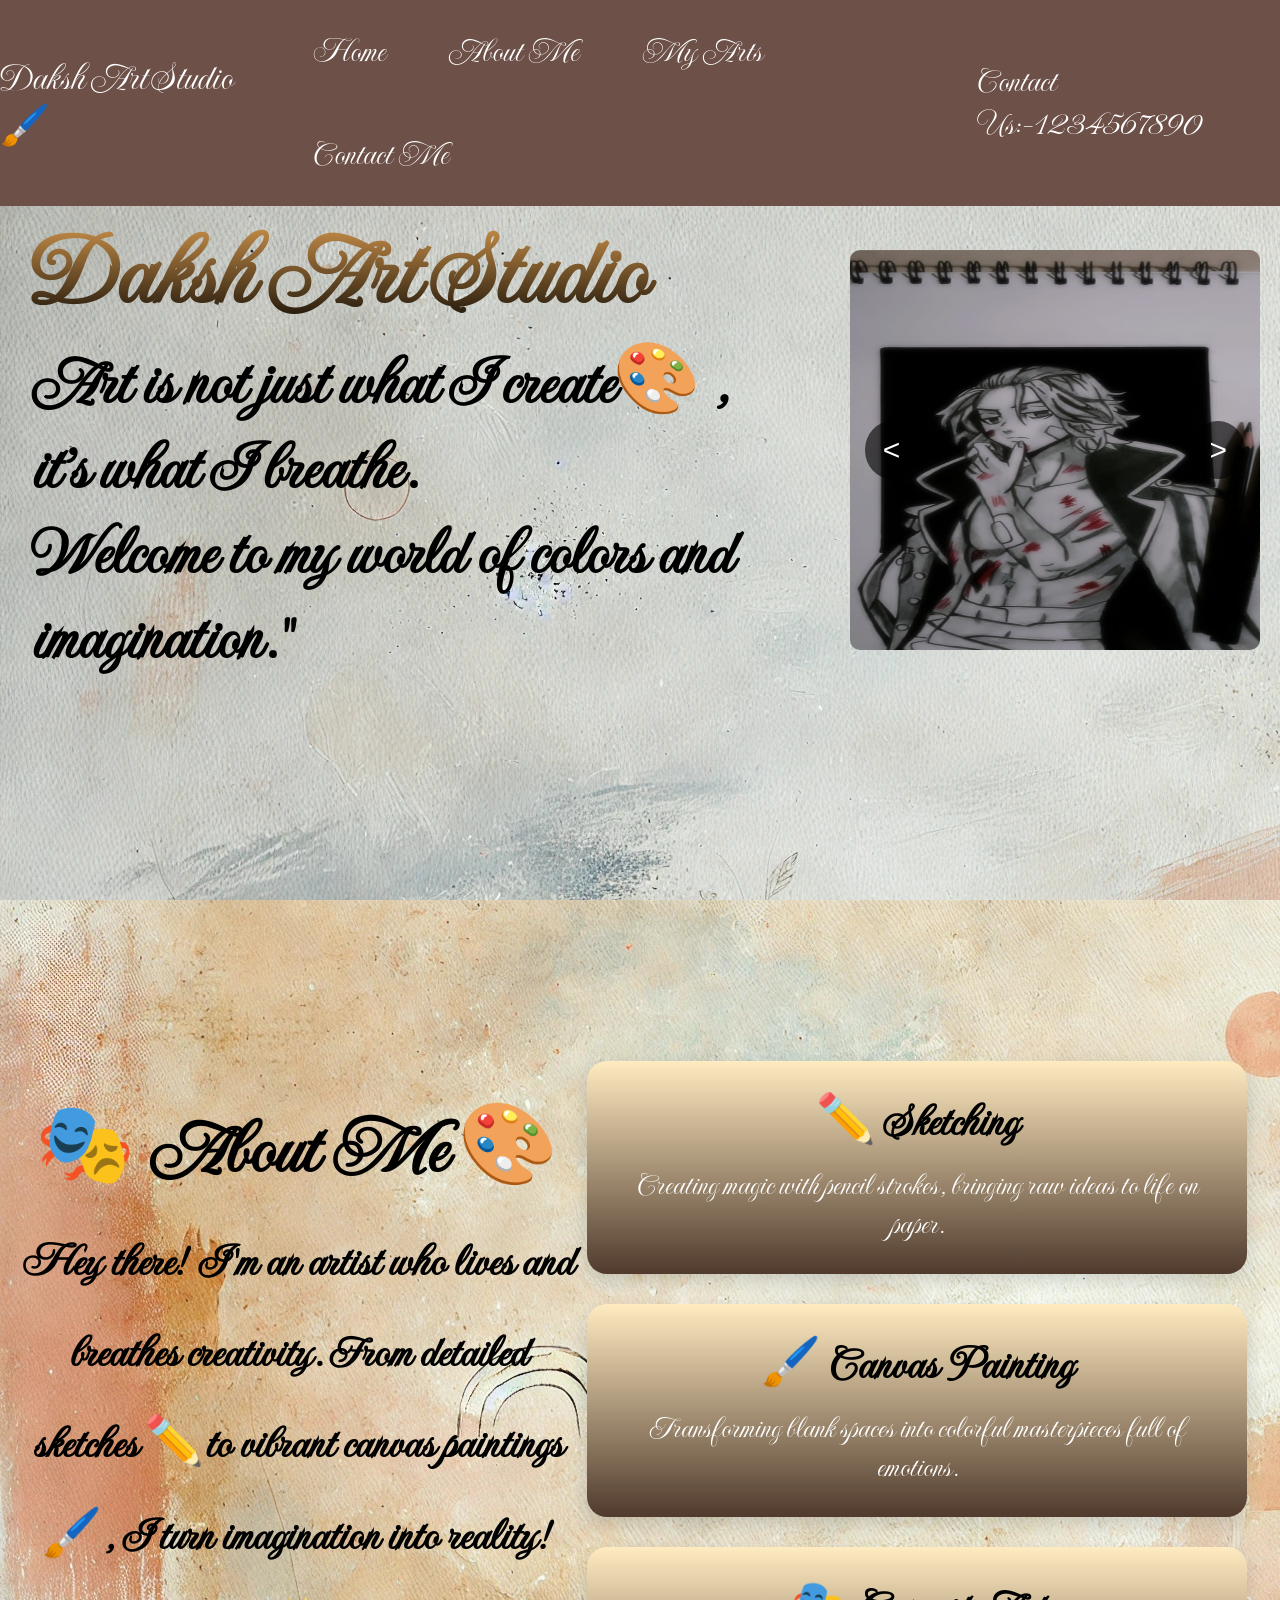
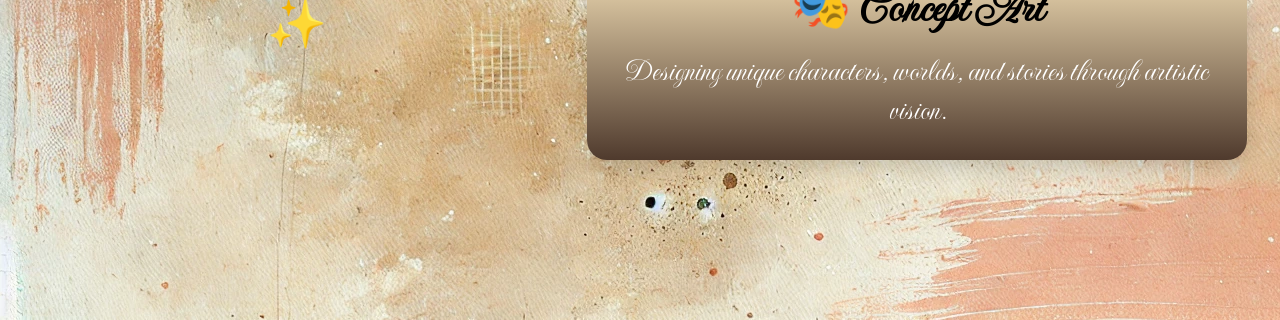
==== index.html @ 7407a749 "commited" ====
<!DOCTYPE html>
<html lang="en">
<head>
    <meta charset="UTF-8">
    <meta name="viewport" content="width=device-width, initial-scale=1.0">
    <title>Document</title>

    <!-- STYLE CSS -->
    <link rel="stylesheet" href="/assets/css/style.css">

    <!-- GOOGLE FONTS -->
    <link rel="preconnect" href="https://fonts.googleapis.com">
    <link rel="preconnect" href="https://fonts.gstatic.com" crossorigin>
    <link href="https://fonts.googleapis.com/css2?family=Pacifico&family=Pixelify+Sans:wght@400..700&family=Poppins:ital,wght@0,100;0,200;0,300;0,400;0,500;0,600;0,700;0,800;0,900;1,100;1,200;1,300;1,400;1,500;1,600;1,700;1,800;1,900&display=swap" rel="stylesheet">

    <link rel="preconnect" href="https://fonts.googleapis.com">
    <link rel="preconnect" href="https://fonts.gstatic.com" crossorigin>
    <link href="https://fonts.googleapis.com/css2?family=Imperial+Script&display=swap" rel="stylesheet">

</head>
<body>
    <header>
        <nav>
            <h2><span class="logo imperial-script-regular"><a href="index.html">Daksh Art Studio 🖌️</a></span></h2> 
            <button class="hamburger imperial-script-regular">☰</button>
            <ul class="imperial-script-regular">
                <li><a href="#home-page">Home</a></li>
                <li><a href="#about-me">About Me</a></li>
                <li><a href="my-art.html">My Arts</a></li>
                <li><a href="contact-me.html">Contact Me</a></li>
            </ul>
            <h2><span class="contact-me imperial-script-regular"><a href="index.html">Contact Us:-1234567890</a></span></h2> 
        </nav>
    </header>


    <main>

        <!--Home Page-->
    <section id="home-page" class="home-page">
        <div class="container">
            <div class="cont-1">
                <span><h1 class="imperial-script-regular" style="font-weight: 800; background: -webkit-linear-gradient(#e0a051, #000000);
                    -webkit-background-clip: text;
                    -webkit-text-fill-color: transparent;">Daksh Art Studio</h1></span>
                <span class="imperial-script-regular" style="color:rgb(0, 0, 0)">
                    Art is not just what I create🎨 ,<br>
                    it’s what I breathe.<br>
                    Welcome to my world of colors and imagination."
                </span>
            </div>
            <div class="image-slider">
                <button id="prevBtn"><</button>
                <img id="slider-img" src="/assets/images/real-2.jpeg" width="700px" height="600px" style="border:20px solid rgb(0, 0, 0);border-radius: 40px;">
                <button id="nextBtn">></button>
            </div>
        </div>
    </section>


    <section id="about-me" class="about-me">
        <div class="container">
            
            <!-- Horizontal Layout: About Me Heading & Text -->
            <div class="about-content imperial-script-regular">
                <h1 class="about-heading" style="">🎭 About Me 🎨</h1>
                <p class="about-text">
                    Hey there! I'm an artist who lives and breathes creativity.  
                    From detailed sketches ✏️to vibrant canvas paintings 🖌️,  
                    I turn imagination into reality! ✨
                </p>
            </div>
    
            <!-- Vertical Layout: Skills Section -->
            <div class="skills-container imperial-script-regular">
                <div class="skill-card">
                    <h2>✏️ Sketching</h2>
                    <p>Creating magic with pencil strokes, bringing raw ideas to life on paper.</p>
                </div>
    
                <div class="skill-card">
                    <h2>🖌️ Canvas Painting</h2>
                    <p>Transforming blank spaces into colorful masterpieces full of emotions.</p>
                </div>
    
                <div class="skill-card">
                    <h2>🎭 Concept Art</h2>
                    <p>Designing unique characters, worlds, and stories through artistic vision.</p>
                </div>
            </div>
    
        </div>
    </section>
    
    </main>
    <script src="/assets/js/script.js"></script>
</body>
</html>
---- assets/css/style.css ----
*{
    margin: 0;
    padding: 0;
}

.pacifico-regular {
    font-family: "Pacifico", serif;
    font-weight: 400;
    font-style: normal;
}
  

.imperial-script-regular {
  font-family: "Imperial Script", serif;
  font-weight: 400;
  font-style: normal;
}

nav{
    position: fixed;
    width: 100vw;
    z-index: 100;
}
  
header nav{
    display:flex;
    justify-content: space-around;
    align-items: center;
    background-color: #6d5148;
}

nav .logo a{
    color: rgb(255, 255, 255);
    text-decoration: none;
    font-size: 40px;
    font-weight: 500;
}

nav ul li{
    display: inline-flex;
    padding: 30px;
    font-size: 35px;
    font-weight: 500;
    list-style: none;
}

nav ul li a {
    text-decoration: none;
    color: rgb(255, 255, 255);
}

nav ul li a:hover{
    color: rgb(0, 0, 0);
    transition:1s ease;
    font-size: 33px;
}

nav .contact-me a{
    color: rgb(255, 255, 255);
    text-decoration: none;
    font-size: 35px;
    font-weight: 500;
}

.home-page{
    background-image: url('/assets/images/home-bg.jpg');

}

main .container{
    width:100%;
    height:100vh;
}

main .container{
    display:flex;
    justify-content: space-evenly;
    align-items: center;
}

main .cont-1{
    padding-top: 0px;
    padding-bottom:10px;
    padding-right: 0px;
    padding-left: 30px;
}

main .cont-1 span{
    font-size: 70px;
    font-weight:600
}

.image-slider {
    position: relative;
    width: 500px;
    height: 400px;
    overflow: hidden;
    display: flex;
    align-items: center;
    justify-content: center;
    border:20px solid rgba(88, 82, 71, 0);
    border-radius: 30px;
}

.image-slider img {
    position: absolute;
    width: 500px;
    height: 400px;
    border: 20px solid rgb(85, 47, 47);
}

.image-slider button {
    position: absolute;
    background: rgba(0, 0, 0, 0.6);
    color: white;
    border: none;
    font-size: 30px;
    padding: 12px 18px;
    cursor: pointer;
    transition: all 0.3s ease;
    border-radius: 50%;
    z-index: 10;
}

.image-slider button:hover {
    background: rgba(255, 255, 255, 0.8);
    color: black;
    transform: scale(1.2);
}

#prevBtn {
    left: 15px;
}

#nextBtn {
    right: 15px;
}

/* Hamburger Menu Styles */
.hamburger {
    display: none;
    background: none;
    border: none;
    color: white;
    font-size: 40px;
    cursor: pointer;
    padding: 10px;
}

/* Media Queries */
@media screen and (max-width: 768px) {
    nav {
        justify-content: space-between;
        padding: 0 20px;
    }

    nav ul {
        position: fixed;
        top: 70px;
        left: -100%;
        width: 100%;
        height: calc(100vh - 70px);
        background: #846358;
        flex-direction: column;
        transition: 0.3s;
        padding: 20px 0;
    }

    nav.active ul {
        left: 0;
    }

    nav ul li {
        display: block;
        padding: 15px 20px;
        text-align: center;
    }

    nav ul li a {
        font-size: 28px;
    }

    .contact-me,
    nav ul li {
        display: none;
    }

    .hamburger {
        display: block;
    }

    nav.active ul li {
        display: block;
    }

    .logo a {
        font-size: 30px;
    }

    /* Home Page Adjustments */
    main .container {
        flex-direction: column;
        padding-top: 70px;
    }

    main .cont-1 span {
        font-size: 35px;
        text-align: center;
        display: block;
        padding: 20px;
    }

    .image-slider {
        width: 90%;
        height: 300px;
        margin: 20px 0;
    }

    .image-slider img {
        width: 100%;
        height: 100%;
    }
}

@media screen and (max-width: 480px) {
    nav {
        padding: 0 10px;
    }

    .logo a {
        font-size: 24px;
    }

    .hamburger {
        font-size: 30px;
    }

    main .cont-1 span {
        font-size: 38px;
    }

    .image-slider {
        height: 250px;
    }
}



/* About Me Page */
.about-me {
    text-align: center;
    padding: 60px 20px;
    background-image: url(/assets/images/home-bg2.jpg);
}

/* Centered About Content */
.about-content {
    display: flex;
    flex-direction: column;
    align-items: center;
    justify-content: center;
    margin-bottom: 50px;
}

.about-heading {
    font-size: 5rem;
    font-weight: 900;
    color: #000000;
}

.about-text {
    font-size: 3rem;
    font-weight: 600;
    max-width: 800px;
    line-height: 1.9;
    color: #000000;
    text-align: center;
    margin-top: 20px;
}

/* Skills Section - Strictly Vertical */
.skills-container {
    display: flex;
    flex-direction: column; /* Ensures strict vertical stacking */
    align-items: center;
    gap: 30px; /* Space between skill boxes */
    width: 80%;
    margin: 0 auto;
}

.skill-card {
    background: rgb(79,58,45);
    background: linear-gradient(0deg, rgba(79,58,45,1) 0%, rgba(255,235,192,1) 100%);   
    padding: 30px;
    border-radius: 20px;
    box-shadow: 0 8px 20px rgba(0, 0, 0, 0.15);
    max-width: 600px;
    width: 100%;
    text-align: center;
    transition:  0.5s ease-in-out;
}

.skill-card:hover {
    transform: scale(1.05);background: rgb(79,58,45);
    background: linear-gradient(0deg, rgba(79,58,45,1) 0%, rgba(255,235,192,1) 100%);
}

.skill-card h2 {
    font-size: 3rem;
    font-weight: 800;
    color: #000000;
    margin-bottom: 15px;
}

.skill-card p {
    font-size: 2rem;
    font-weight: 500;
    color: #ffffff;
}

/* 🌍 Mobile-First Strict Vertical Layout */
@media (max-width: 768px) {
    .about-me {
        padding: 40px 15px;
    }

    .about-heading {
        font-size: 4rem;
    }

    .about-text {
        font-size: 1.8rem;
        max-width: 85%;
    }

    .skills-container {
        width: 100%;
        display: flex;
        flex-direction: column;
        align-items: center;
    }

    .skill-card {
        max-width: 90%;
        padding: 25px;
    }
}

/* Extra Small Screens (Strictly Vertical) */
@media (max-width: 480px) {
    .about-me {
        padding: 30px 5px;
    }

    .about-heading {
        font-size: 3.5rem;
    }

    .about-text {
        font-size: 1.6rem;
        max-width: 90%;
        line-height: 1.7;
        margin-bottom: 20px;
    }

    .skills-container {
        width: 100%;
        flex-direction: column;
    }

    .skill-card {
        padding: 20px;
        max-width: 95%;
    }

    .skill-card h2 {
        font-size: 2.5rem;
    }

    .skill-card p {
        font-size: 1.6rem;
    }
}
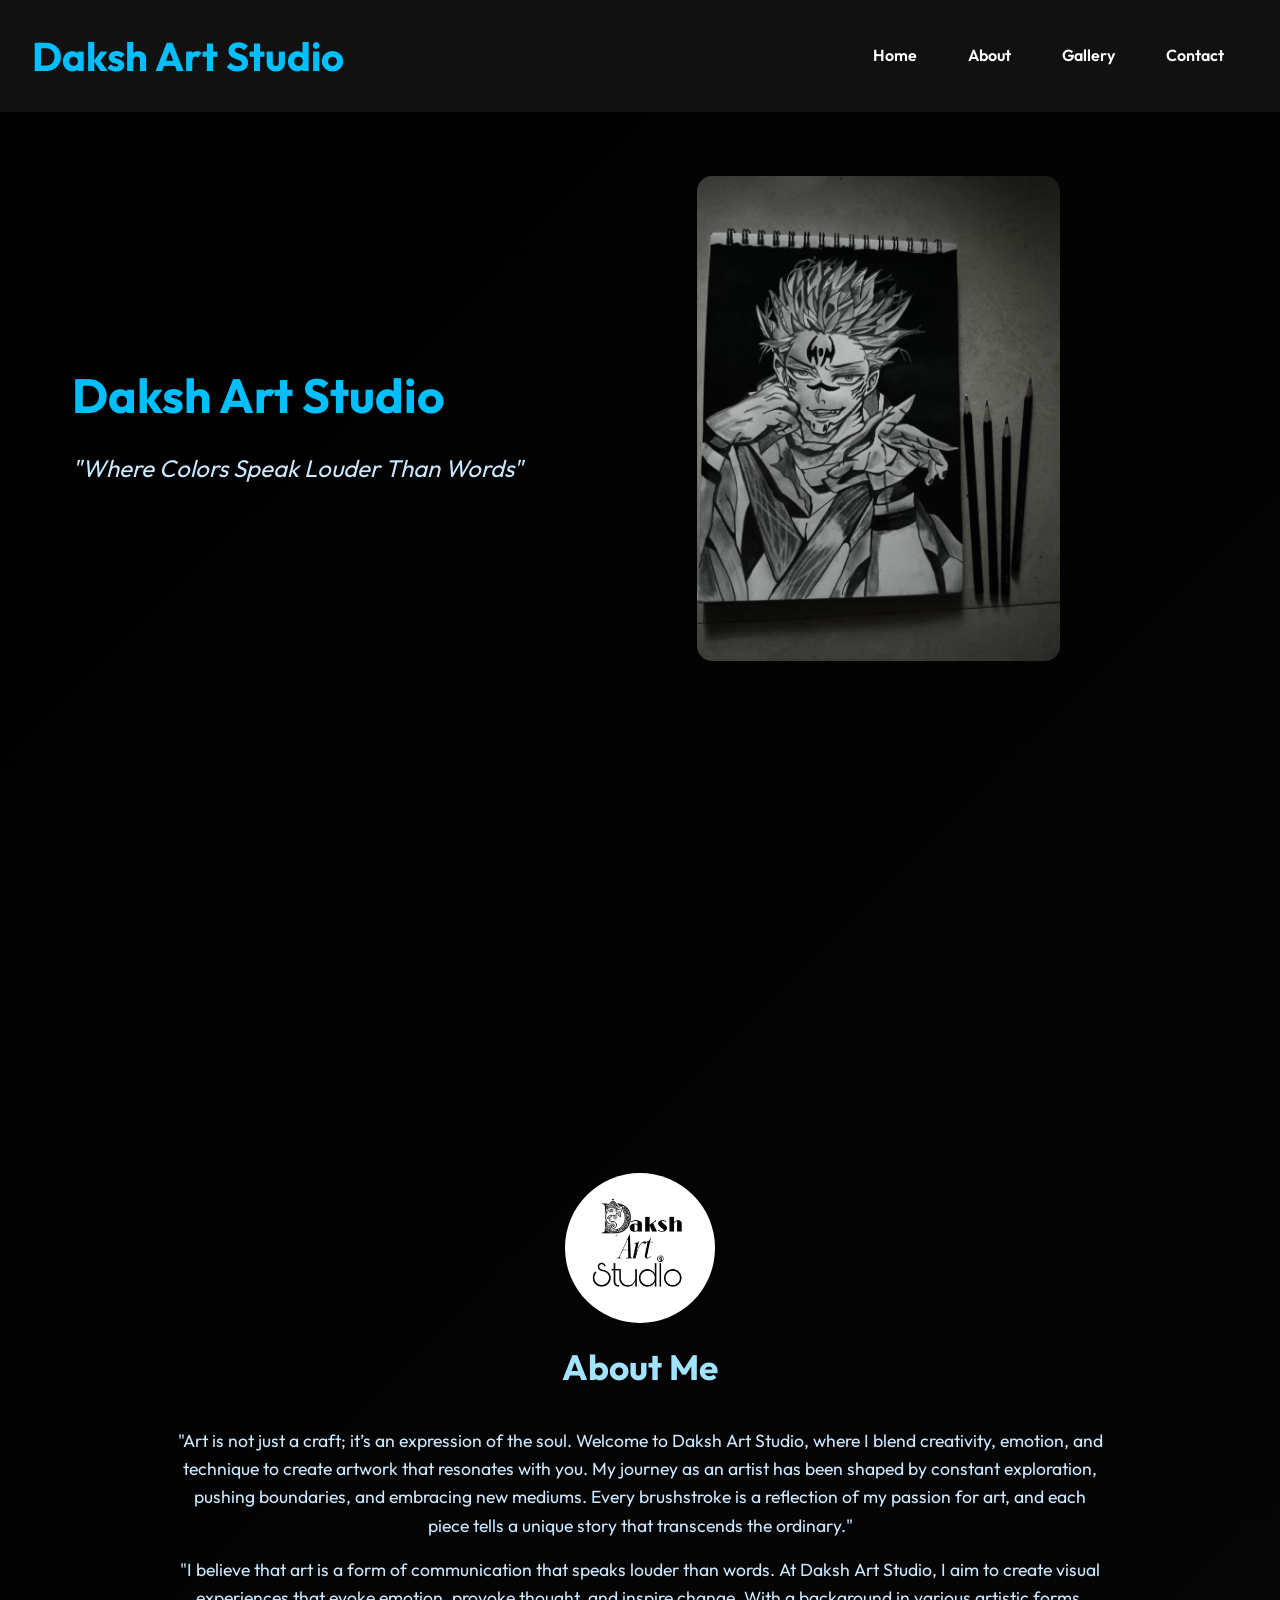
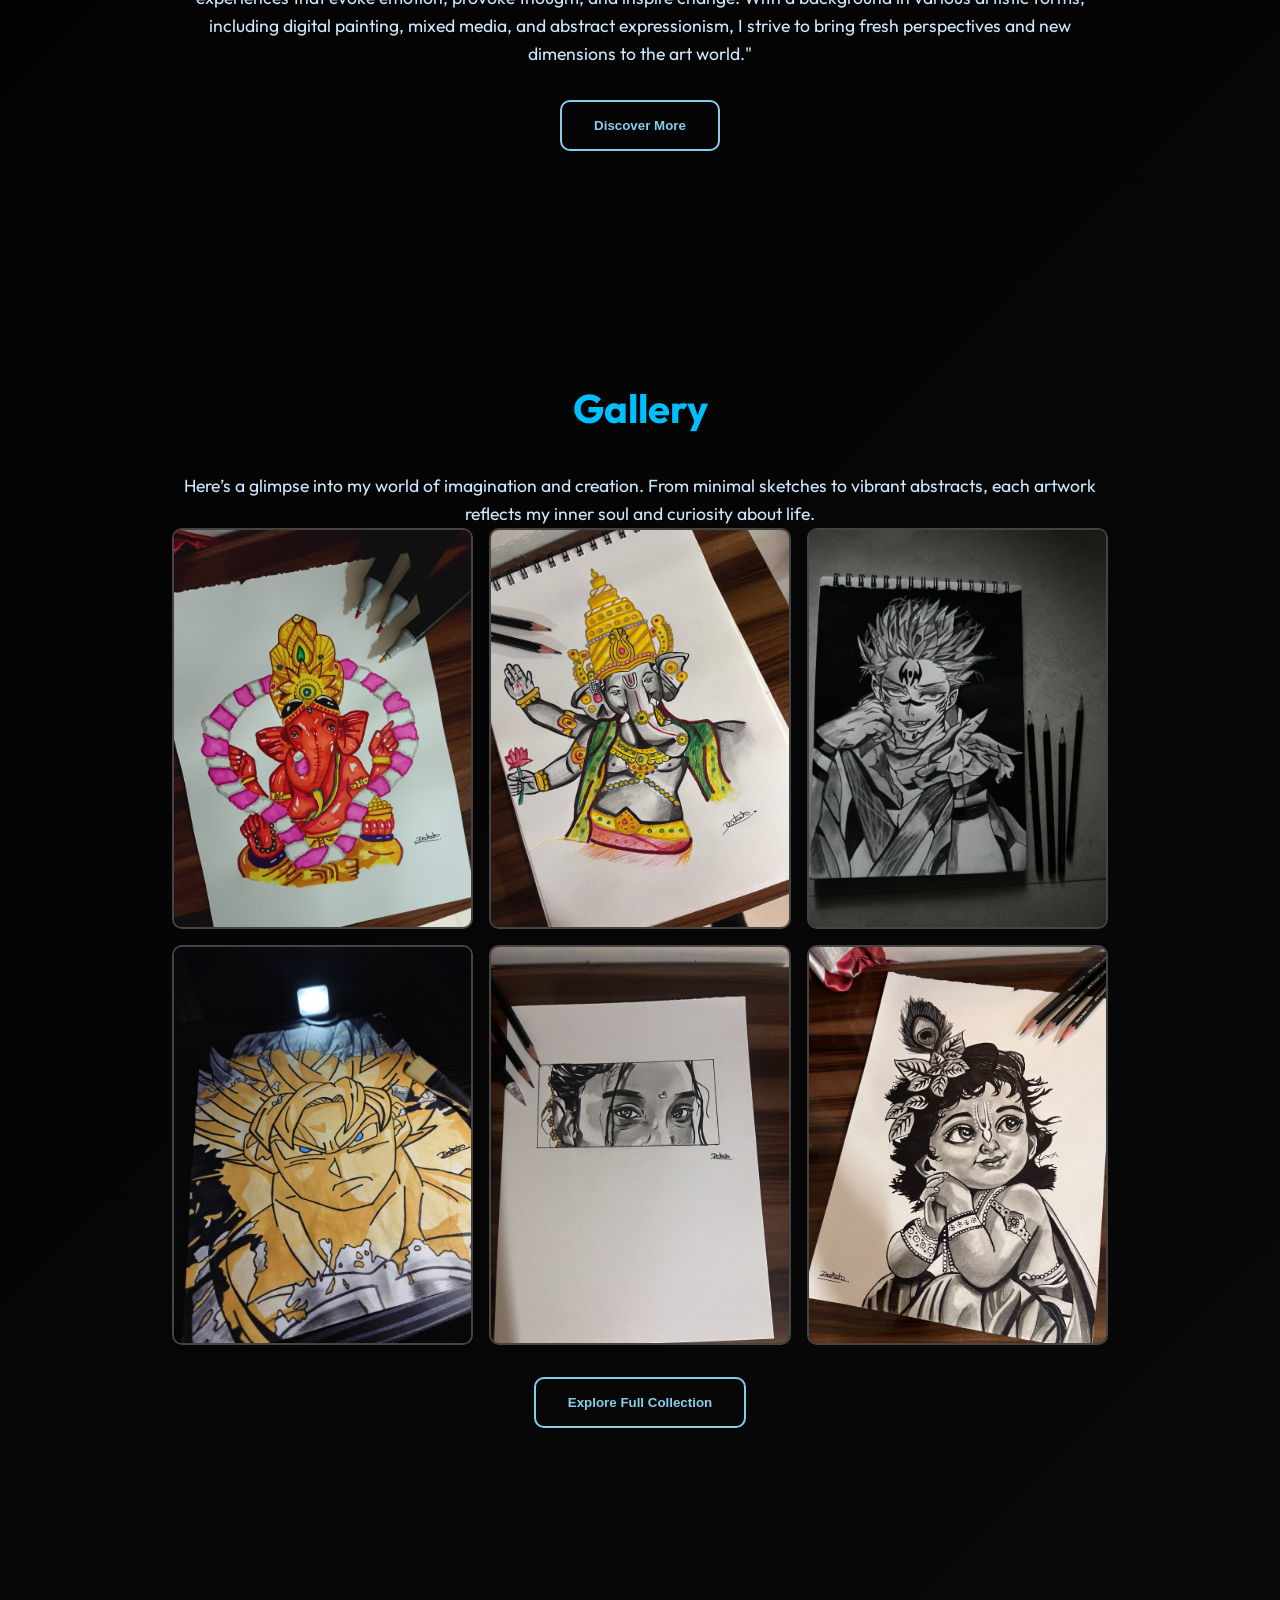
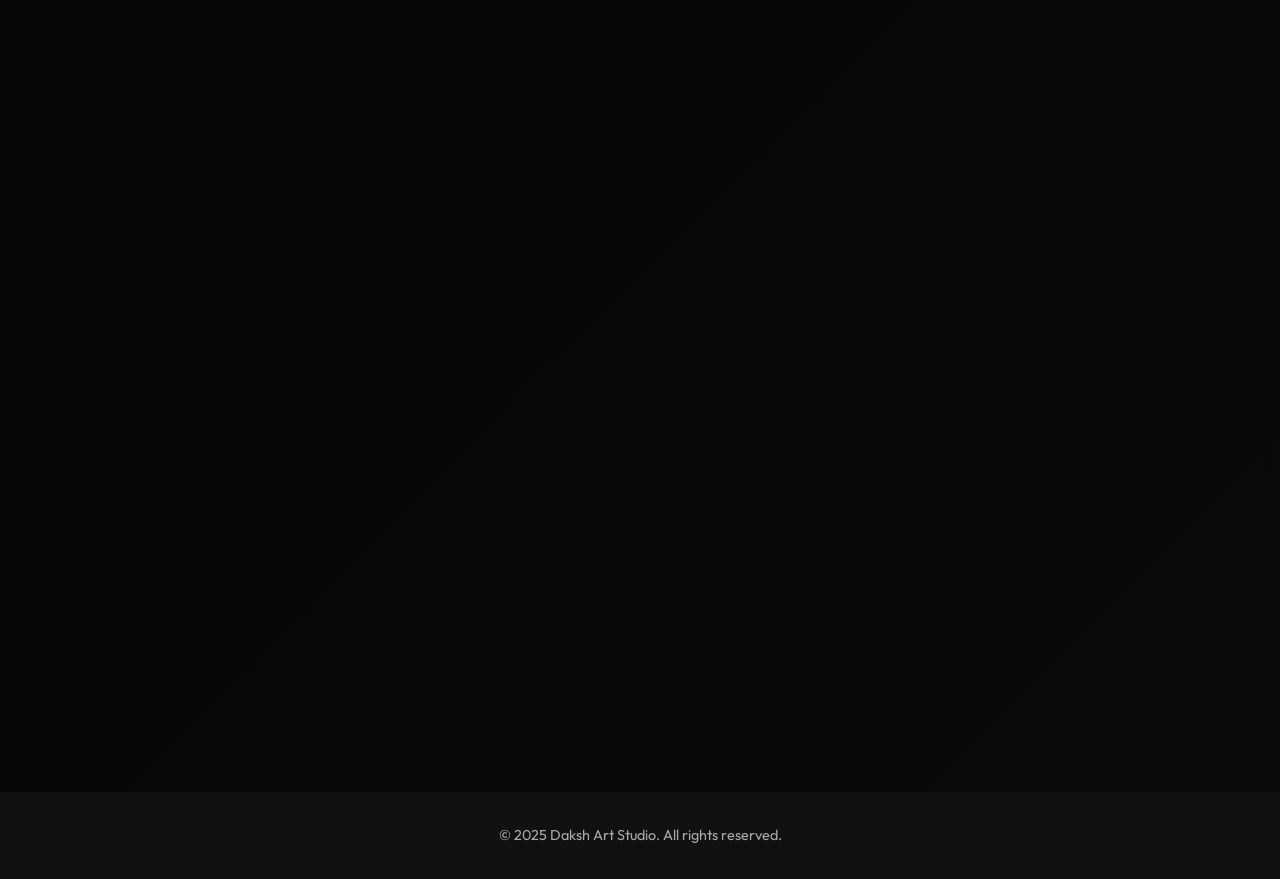
==== commit e6439a56: "done with basic framework,ready to launch some basic changes are required in future some feautre can" ====
--- a/index.html
+++ b/index.html
@@ -1,98 +1,374 @@
 <!DOCTYPE html>
 <html lang="en">
 <head>
-    <meta charset="UTF-8">
-    <meta name="viewport" content="width=device-width, initial-scale=1.0">
-    <title>Document</title>
-
-    <!-- STYLE CSS -->
-    <link rel="stylesheet" href="/assets/css/style.css">
-
-    <!-- GOOGLE FONTS -->
-    <link rel="preconnect" href="https://fonts.googleapis.com">
-    <link rel="preconnect" href="https://fonts.gstatic.com" crossorigin>
-    <link href="https://fonts.googleapis.com/css2?family=Pacifico&family=Pixelify+Sans:wght@400..700&family=Poppins:ital,wght@0,100;0,200;0,300;0,400;0,500;0,600;0,700;0,800;0,900;1,100;1,200;1,300;1,400;1,500;1,600;1,700;1,800;1,900&display=swap" rel="stylesheet">
-
-    <link rel="preconnect" href="https://fonts.googleapis.com">
-    <link rel="preconnect" href="https://fonts.gstatic.com" crossorigin>
-    <link href="https://fonts.googleapis.com/css2?family=Imperial+Script&display=swap" rel="stylesheet">
-
+  <meta charset="UTF-8" />
+  <meta name="viewport" content="width=device-width, initial-scale=1.0" />
+  <title>Daksh Art Studio</title>
+  <link href="https://fonts.googleapis.com/css2?family=Playfair+Display:wght@400;700&family=Outfit:wght@300;600&display=swap" rel="stylesheet">
+  <style>
+    * {
+      margin: 0;
+      padding: 0;
+      box-sizing: border-box;
+    }
+
+    body {
+      font-family: 'Outfit', sans-serif;
+      background: linear-gradient(135deg, #000000, #0a0a0a);
+      color: #87CEEB;
+      scroll-behavior: smooth;
+      overflow-x: hidden;
+      line-height: 1.6;
+    }
+
+    section {
+      min-height: 100vh;
+      padding: 4rem 2rem;
+      max-width: 1000px;
+      margin: auto;
+      display: flex;
+      flex-direction: column;
+      justify-content: center;
+      align-items: center;
+      text-align: center;
+      opacity: 0;
+      transform: translateY(50px);
+      transition: opacity 0.8s ease, transform 0.8s ease;
+    }
+
+    section.visible {
+      opacity: 1;
+      transform: translateY(0);
+    }
+
+    header {
+      background: #111;
+      padding: 1.5rem 2rem;
+      display: flex;
+      justify-content: space-between;
+      align-items: center;
+      position: sticky;
+      top: 0;
+      z-index: 1000;
+    }
+
+    header h1 {
+      font-size: 2.5rem;
+      color: #00bfff;
+      font-family: 'Outfit', serif;
+      transition: color 0.3s ease;
+    }
+
+    nav a {
+      margin: 0 1.5rem;
+      color: #fff;
+      text-decoration: none;
+      font-weight: 600;
+      position: relative;
+    }
+
+    nav a::after {
+      content: '';
+      display: block;
+      height: 2px;
+      background: #87CEEB;
+      transition: width 0.3s;
+      width: 0;
+      position: absolute;
+      left: 0;
+      bottom: -5px;
+    }
+
+    nav a:hover::after {
+      width: 100%;
+    }
+
+    .home {
+      display: flex;
+      justify-content: space-between;
+      align-items: center;
+      text-align: left;
+      padding: 4rem 2rem;
+      max-width: 1000px;
+      margin: auto;
+    }
+
+    .home {
+  display: flex; /* Use flexbox to arrange elements side by side */
+  justify-content: space-between; /* Ensure space between text and image */
+  align-items: center; /* Align items vertically centered */
+  padding: 4rem 2rem; /* Padding around the section */
+  max-width: 1200px; /* Ensure the content doesn't stretch too wide */
+  margin: 0 auto; /* Center the section */
+  height: 100vh; /* Full height */
+}
+
+.home-page {
+  display: flex; /* Use flexbox for child elements (text and image) */
+  justify-content: space-between; /* Space between the two child elements */
+  align-items: center; /* Vertically center the content */
+  width: 100%;
+}
+
+.home-left {
+  flex: 1; /* Take up equal space on the left */
+  text-align: left; /* Align text to the left */
+}
+
+.home-left h1 {
+  font-size: 3rem;
+  color: #00bfff; /* Blue color */
+  font-family: 'Outfit', serif; /* Elegant font */
+}
+
+.home-left p {
+  font-size: 1.5rem;
+  color: #cbe8ff; /* Light blue color for the quote */
+  margin-top: 1rem;
+  font-style: italic; /* Italicize the quote */
+}
+
+.home-right {
+  flex: 1;
+  display: flex;
+  justify-content: center;
+  align-items: center;
+}
+
+.home-right img {
+  width: 60%; /* Make the image take 60% of the space */
+  border-radius: 15px; /* Rounded corners for the image */
+  transition: transform 0.3s ease; /* Smooth transform on hover */
+}
+
+.home-right img:hover {
+  transform: scale(1.05); /* Slight zoom effect on hover */
+}
+.slider-container {
+  width: 80%;
+  height: 100%;
+  position: relative;
+}
+
+.slider-container img {
+  width: 80%;
+  height: auto;
+  border-radius: 15px;
+  transition: opacity 0.5s ease-in-out;
+}
+
+    .about img {
+      width: 150px;
+      border-radius: 50%;
+      margin-bottom: 1rem;
+      transition: transform 0.5s;
+    }
+
+    .about img:hover {
+      transform: rotate(10deg) scale(1.05);
+    }
+
+    .gallery {
+      display: grid;
+      grid-template-columns: repeat(auto-fit, minmax(250px, 1fr));
+      gap: 1rem;
+      width: 100%;
+    }
+
+    .gallery img {
+      width: 100%;
+      border-radius: 10px;
+      transition: transform 0.3s ease, box-shadow 0.3s ease;
+      border: 2px solid #444;
+    }
+
+    .gallery img:hover {
+      transform: scale(1.05);
+      box-shadow: 0 0 25px rgba(0, 191, 255, 0.6);
+    }
+
+    .contact form {
+      display: flex;
+      flex-direction: column;
+      gap: 1rem;
+      width: 100%;
+      max-width: 500px;
+    }
+
+    .contact input, .contact textarea {
+      padding: 0.75rem;
+      border: none;
+      border-radius: 5px;
+      background: #222;
+      color: #87CEEB;
+    }
+
+    .contact button {
+      background: #87CEEB;
+      color: #000;
+      padding: 0.75rem;
+      border: none;
+      border-radius: 5px;
+      font-weight: bold;
+      cursor: pointer;
+      transition: background 0.3s ease, transform 0.3s ease;
+    }
+
+    .contact button:hover {
+      background: #00bfff;
+      transform: scale(1.05);
+    }
+
+    footer {
+      text-align: center;
+      padding: 2rem;
+      background: #111;
+      color: #aaa;
+      font-size: 0.9rem;
+    }
+
+    .interact-button {
+      margin-top: 2rem;
+      padding: 1rem 2rem;
+      background: transparent;
+      border: 2px solid #87CEEB;
+      color: #87CEEB;
+      font-weight: bold;
+      border-radius: 10px;
+      transition: all 0.4s ease;
+      cursor: pointer;
+    }
+
+    .interact-button:hover {
+      background: #87CEEB;
+      color: #000;
+      transform: scale(1.1);
+    }
+
+    .highlight {
+      color: #00bfff;
+      font-weight: bold;
+    }
+
+    .gallery-title {
+      color: #00bfff;
+      font-size: 2.5rem;
+      margin-bottom: 1rem;
+    }
+
+    section p {
+      font-size: 1.1rem;
+      color: #cbe8ff;
+      line-height: 1.6;
+      margin-top: 1rem;
+    }
+
+    section h2 {
+      color: #a2e3ff;
+      font-size: 2.2rem;
+      margin-bottom: 1rem;
+    }
+
+    @media (max-width: 768px) {
+      .home {
+        flex-direction: column;
+        text-align: center;
+      }
+
+      .home-right img {
+        width: 100%;
+      }
+
+      header h1 {
+        font-size: 2rem;
+      }
+
+      nav a {
+        margin: 0 0.5rem;
+      }
+    }
+  </style>
 </head>
 <body>
-    <header>
-        <nav>
-            <h2><span class="logo imperial-script-regular"><a href="index.html">Daksh Art Studio 🖌️</a></span></h2> 
-            <button class="hamburger imperial-script-regular">☰</button>
-            <ul class="imperial-script-regular">
-                <li><a href="#home-page">Home</a></li>
-                <li><a href="#about-me">About Me</a></li>
-                <li><a href="my-art.html">My Arts</a></li>
-                <li><a href="contact-me.html">Contact Me</a></li>
-            </ul>
-            <h2><span class="contact-me imperial-script-regular"><a href="index.html">Contact Us:-1234567890</a></span></h2> 
-        </nav>
-    </header>
-
-
-    <main>
-
-        <!--Home Page-->
-    <section id="home-page" class="home-page">
-        <div class="container">
-            <div class="cont-1">
-                <span><h1 class="imperial-script-regular" style="font-weight: 800; background: -webkit-linear-gradient(#e0a051, #000000);
-                    -webkit-background-clip: text;
-                    -webkit-text-fill-color: transparent;">Daksh Art Studio</h1></span>
-                <span class="imperial-script-regular" style="color:rgb(0, 0, 0)">
-                    Art is not just what I create🎨 ,<br>
-                    it’s what I breathe.<br>
-                    Welcome to my world of colors and imagination."
-                </span>
-            </div>
-            <div class="image-slider">
-                <button id="prevBtn"><</button>
-                <img id="slider-img" src="/assets/images/real-2.jpeg" width="700px" height="600px" style="border:20px solid rgb(0, 0, 0);border-radius: 40px;">
-                <button id="nextBtn">></button>
-            </div>
+  <header>
+    <h1>Daksh Art Studio</h1>
+    <nav>
+      <a href="#home">Home</a>
+      <a href="#about">About</a>
+      <a href="#gallery">Gallery</a>
+      <a href="#contact">Contact</a>
+    </nav>
+  </header>
+
+  <section id="home" class="home">
+    <div class="home-page">
+      <div class="home-left">
+        <h1>Daksh Art Studio</h1>
+        <p>"Where Colors Speak Louder Than Words"</p>
+      </div>
+      <div class="home-right">
+        <div class="slider-container">
+          <img id="slider-image" src="/assets/images/Anime-1.jpg" alt="Artwork Slider" />
         </div>
-    </section>
-
-
-    <section id="about-me" class="about-me">
-        <div class="container">
-            
-            <!-- Horizontal Layout: About Me Heading & Text -->
-            <div class="about-content imperial-script-regular">
-                <h1 class="about-heading" style="">🎭 About Me 🎨</h1>
-                <p class="about-text">
-                    Hey there! I'm an artist who lives and breathes creativity.  
-                    From detailed sketches ✏️to vibrant canvas paintings 🖌️,  
-                    I turn imagination into reality! ✨
-                </p>
-            </div>
-    
-            <!-- Vertical Layout: Skills Section -->
-            <div class="skills-container imperial-script-regular">
-                <div class="skill-card">
-                    <h2>✏️ Sketching</h2>
-                    <p>Creating magic with pencil strokes, bringing raw ideas to life on paper.</p>
-                </div>
-    
-                <div class="skill-card">
-                    <h2>🖌️ Canvas Painting</h2>
-                    <p>Transforming blank spaces into colorful masterpieces full of emotions.</p>
-                </div>
-    
-                <div class="skill-card">
-                    <h2>🎭 Concept Art</h2>
-                    <p>Designing unique characters, worlds, and stories through artistic vision.</p>
-                </div>
-            </div>
-    
-        </div>
-    </section>
-    
-    </main>
-    <script src="/assets/js/script.js"></script>
+      </div>
+    </div>
+  </section>
+  
+
+  <section id="about" class="about">
+    <img src="/assets/images/logo.jpg" alt="Daksh Profile" />
+    <h2>About Me</h2>
+    <p>"Art is not just a craft; it’s an expression of the soul. Welcome to Daksh Art Studio, where I blend creativity, emotion, and technique to create artwork that resonates with you. My journey as an artist has been shaped by constant exploration, pushing boundaries, and embracing new mediums. Every brushstroke is a reflection of my passion for art, and each piece tells a unique story that transcends the ordinary."</p>
+
+       <p> "I believe that art is a form of communication that speaks louder than words. At Daksh Art Studio, I aim to create visual experiences that evoke emotion, provoke thought, and inspire change. With a background in various artistic forms, including digital painting, mixed media, and abstract expressionism, I strive to bring fresh perspectives and new dimensions to the art world."
+        
+        </p>
+    <button class="interact-button">Discover More</button>
+  </section>
+
+  <section id="gallery">
+    <h2 class="gallery-title">Gallery</h2>
+    <p>Here’s a glimpse into my world of imagination and creation. From minimal sketches to vibrant abstracts, each artwork reflects my inner soul and curiosity about life.</p>
+    <div class="gallery">
+      <img src="/assets/images/dev-12.jpeg" alt="Art 1">
+      <img src="/assets/images/dev-7.jpeg" alt="Art 2">
+      <img src="/assets/images/Anime-2.jpg" alt="Art 3">
+      <img src="/assets/images/Anime-3.jpg" alt="Art 4">
+      <img src="/assets/images/real-4.jpeg" alt="Art 4">
+      <img src="/assets/images/dev-2.jpeg" alt="Art 4">
+    </div>
+    <button class="interact-button">Explore Full Collection</button>
+  </section>
+
+  <section id="contact" class="contact">
+    <h2>Contact Me</h2>
+    <p>If you're interested in my work or want to collaborate, feel free to get in touch. I love connecting with fellow creators, curators, and dreamers.</p>
+    <form>
+      <input type="text" placeholder="Your Name" required>
+      <input type="email" placeholder="Your Email" required>
+      <textarea rows="5" placeholder="Your Message" required></textarea>
+      <button type="submit">Send Message</button>
+    </form>
+  </section>
+
+  <footer>
+    &copy; 2025 Daksh Art Studio. All rights reserved.
+  </footer>
+
+  <script>
+    const sections = document.querySelectorAll('section');
+    const observer = new IntersectionObserver((entries) => {
+      entries.forEach(entry => {
+        if (entry.isIntersecting) {
+          entry.target.classList.add('visible');
+        }
+      });
+    }, { threshold: 0.1 });
+
+    sections.forEach(section => {
+      observer.observe(section);
+    });
+  </script>
+  <script src="assets/js/script.js"></script>
 </body>
-</html>+</html>
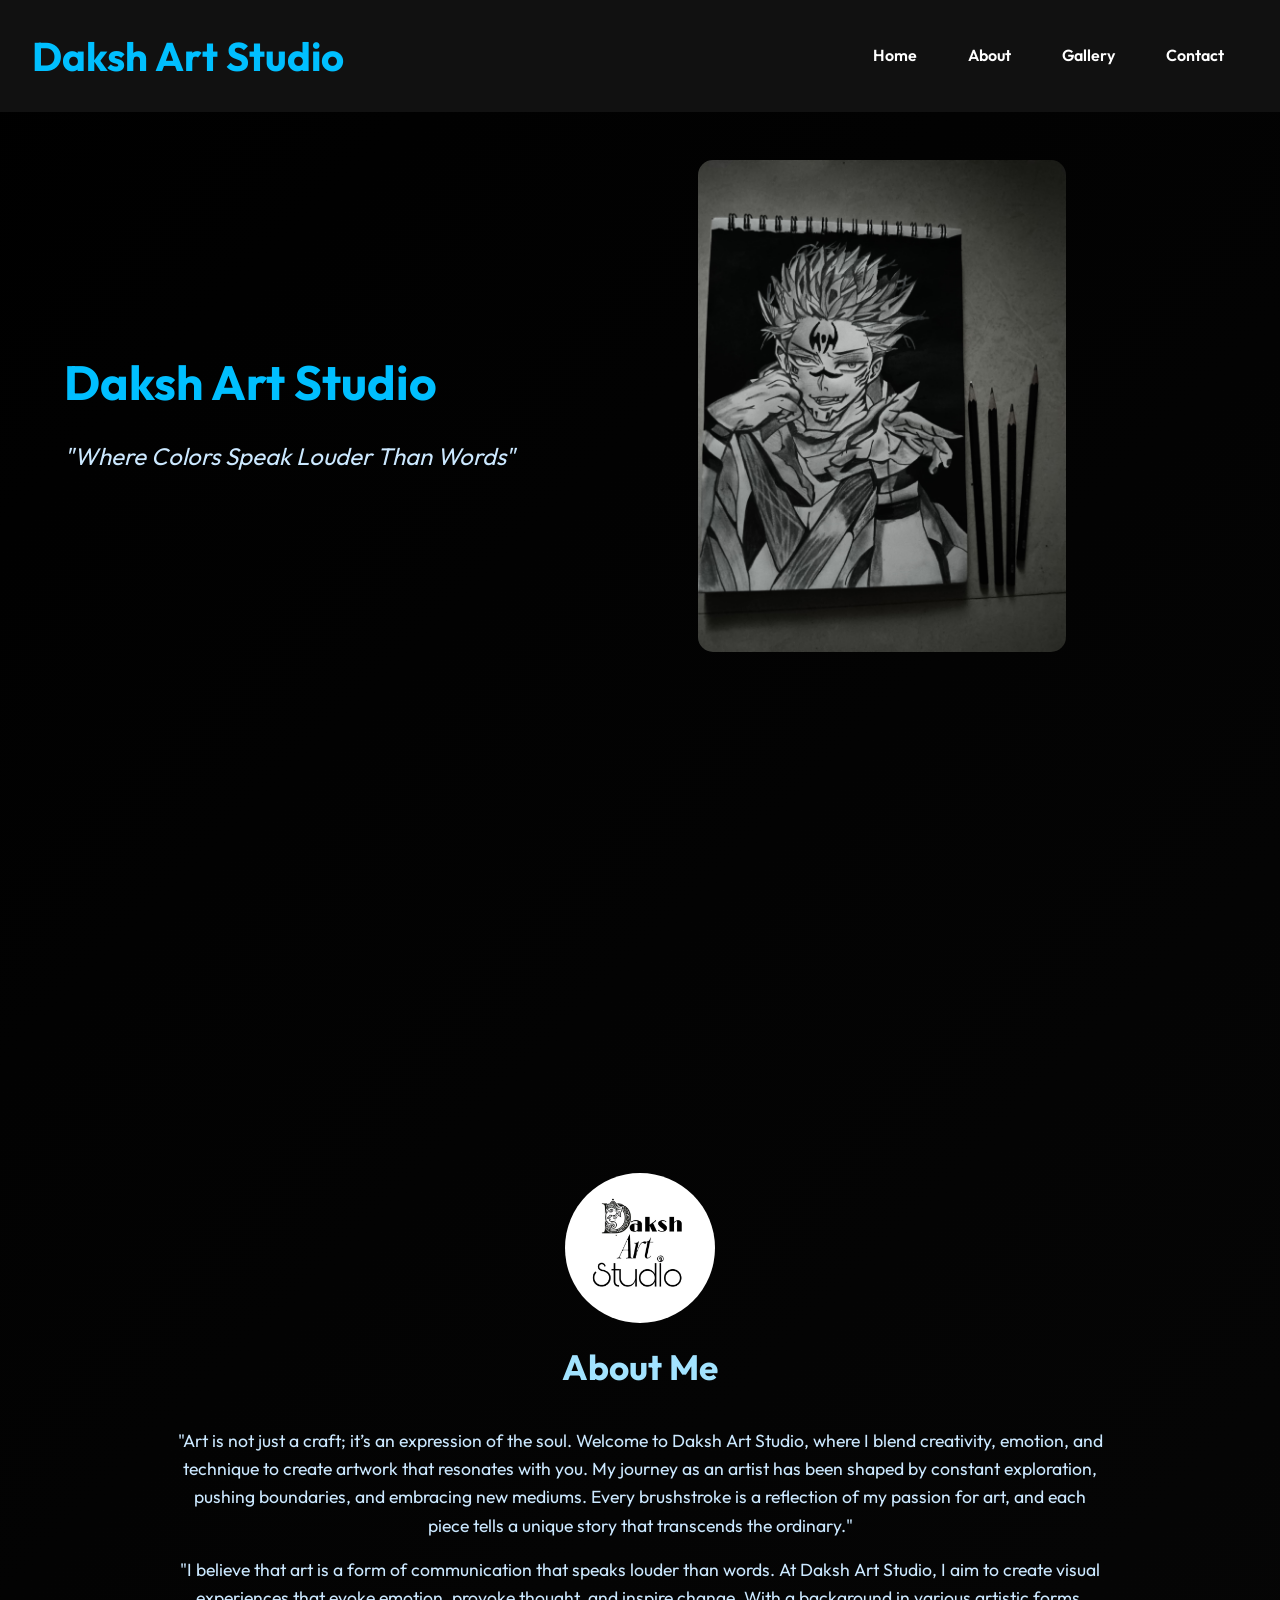
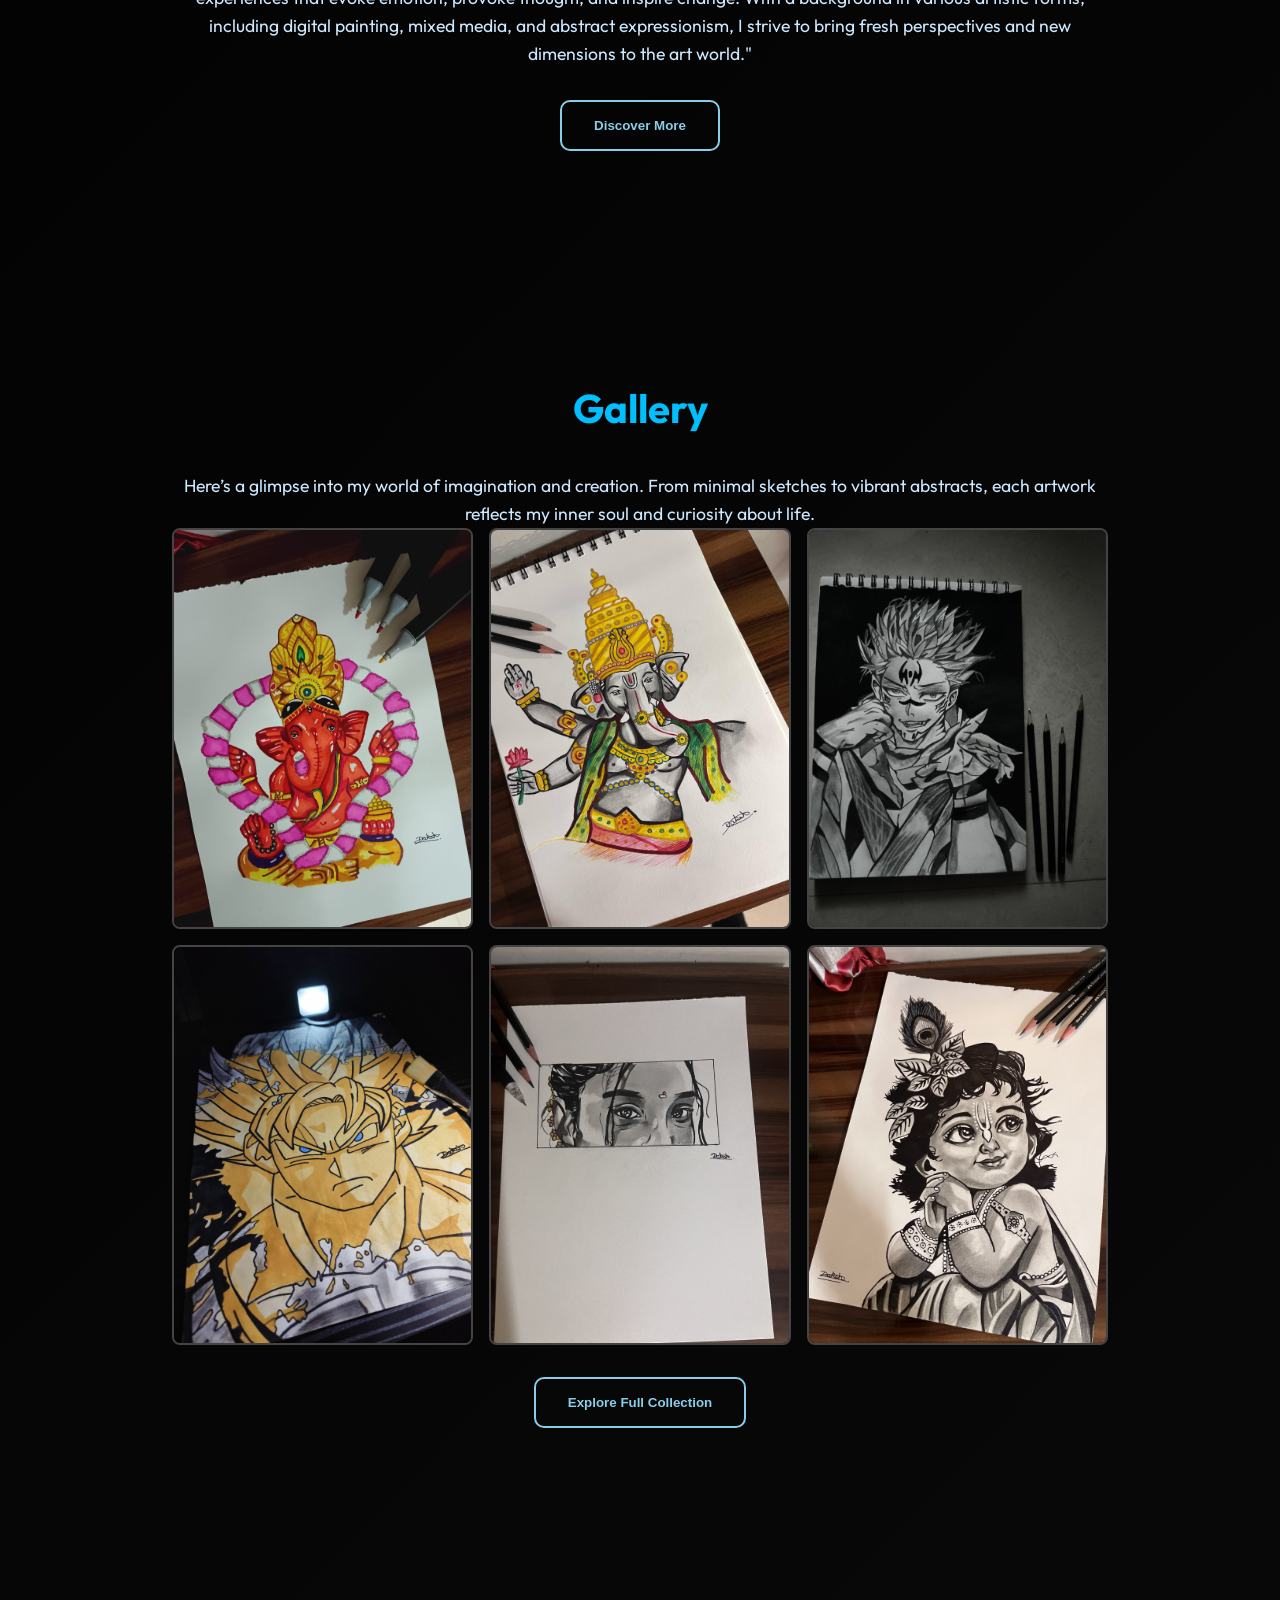
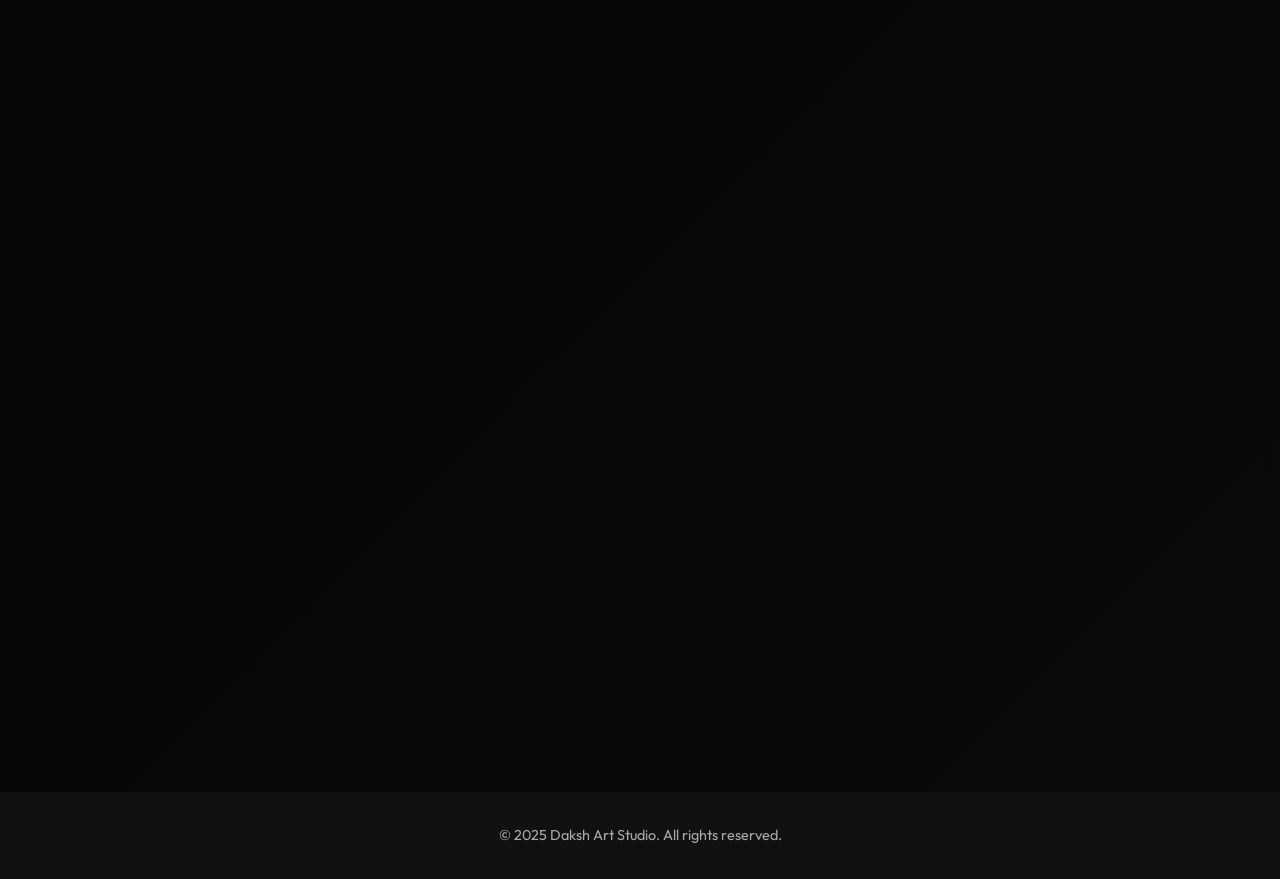
==== commit 38dc7829: "done with media query" ====
--- a/index.html
+++ b/index.html
@@ -268,30 +268,109 @@
       font-size: 2.2rem;
       margin-bottom: 1rem;
     }
-
-    @media (max-width: 768px) {
-      .home {
-        flex-direction: column;
-        text-align: center;
-      }
-
-      .home-right img {
-        width: 100%;
-      }
-
-      header h1 {
-        font-size: 2rem;
-      }
-
-      nav a {
-        margin: 0 0.5rem;
-      }
-    }
+/* Mobile Devices - Up to 768px */
+@media (max-width: 768px) {
+  .home {
+    flex-direction: column;
+    text-align: center;
+    padding: 2rem 1rem;
+  }
+
+  .home-page {
+    flex-direction: column;
+  }
+
+  .home-left h1 {
+    font-size: 2rem;
+  }
+
+  .home-left p {
+    font-size: 1.2rem;
+  }
+
+  .home-right img {
+    width: 100%;
+    margin-top: 2rem;
+  }
+
+  .about img {
+    width: 100px;
+  }
+
+  .logo {
+    font-size: 2rem;
+  }
+  nav a {
+    margin: 0 0.5rem;
+    font-size: 0.9rem;
+  }
+
+  section h2 {
+    font-size: 1.8rem;
+  }
+
+  section p {
+    font-size: 1rem;
+  }
+
+  .gallery {
+    grid-template-columns: repeat(auto-fit, minmax(150px, 1fr));
+  }
+
+  .contact form {
+    width: 100%;
+    padding: 0 1rem;
+  }
+
+  .interact-button {
+    width: 100%;
+    padding: 0.75rem 1rem;
+  }
+}
+
+/* Tablets - Up to 1024px */
+@media (max-width: 1024px) {
+  .home-left h1 {
+    font-size: 2.5rem;
+  }
+
+  .home-left p {
+    font-size: 1.4rem;
+  }
+
+  .home-right img {
+    width: 80%;
+  }
+
+  .gallery {
+    grid-template-columns: repeat(auto-fit, minmax(200px, 1fr));
+  }
+
+  .slider-container {
+    width: 100%;
+  }
+}
+
+/* Small desktops - Up to 1280px */
+@media (max-width: 1280px) {
+  .home {
+    padding: 3rem 1.5rem;
+  }
+
+  .gallery img {
+    border-radius: 8px;
+  }
+
+  .contact form {
+    max-width: 400px;
+  }
+}
+
   </style>
 </head>
 <body>
   <header>
-    <h1>Daksh Art Studio</h1>
+    <h1 class="logo">Daksh Art Studio</h1>
     <nav>
       <a href="#home">Home</a>
       <a href="#about">About</a>
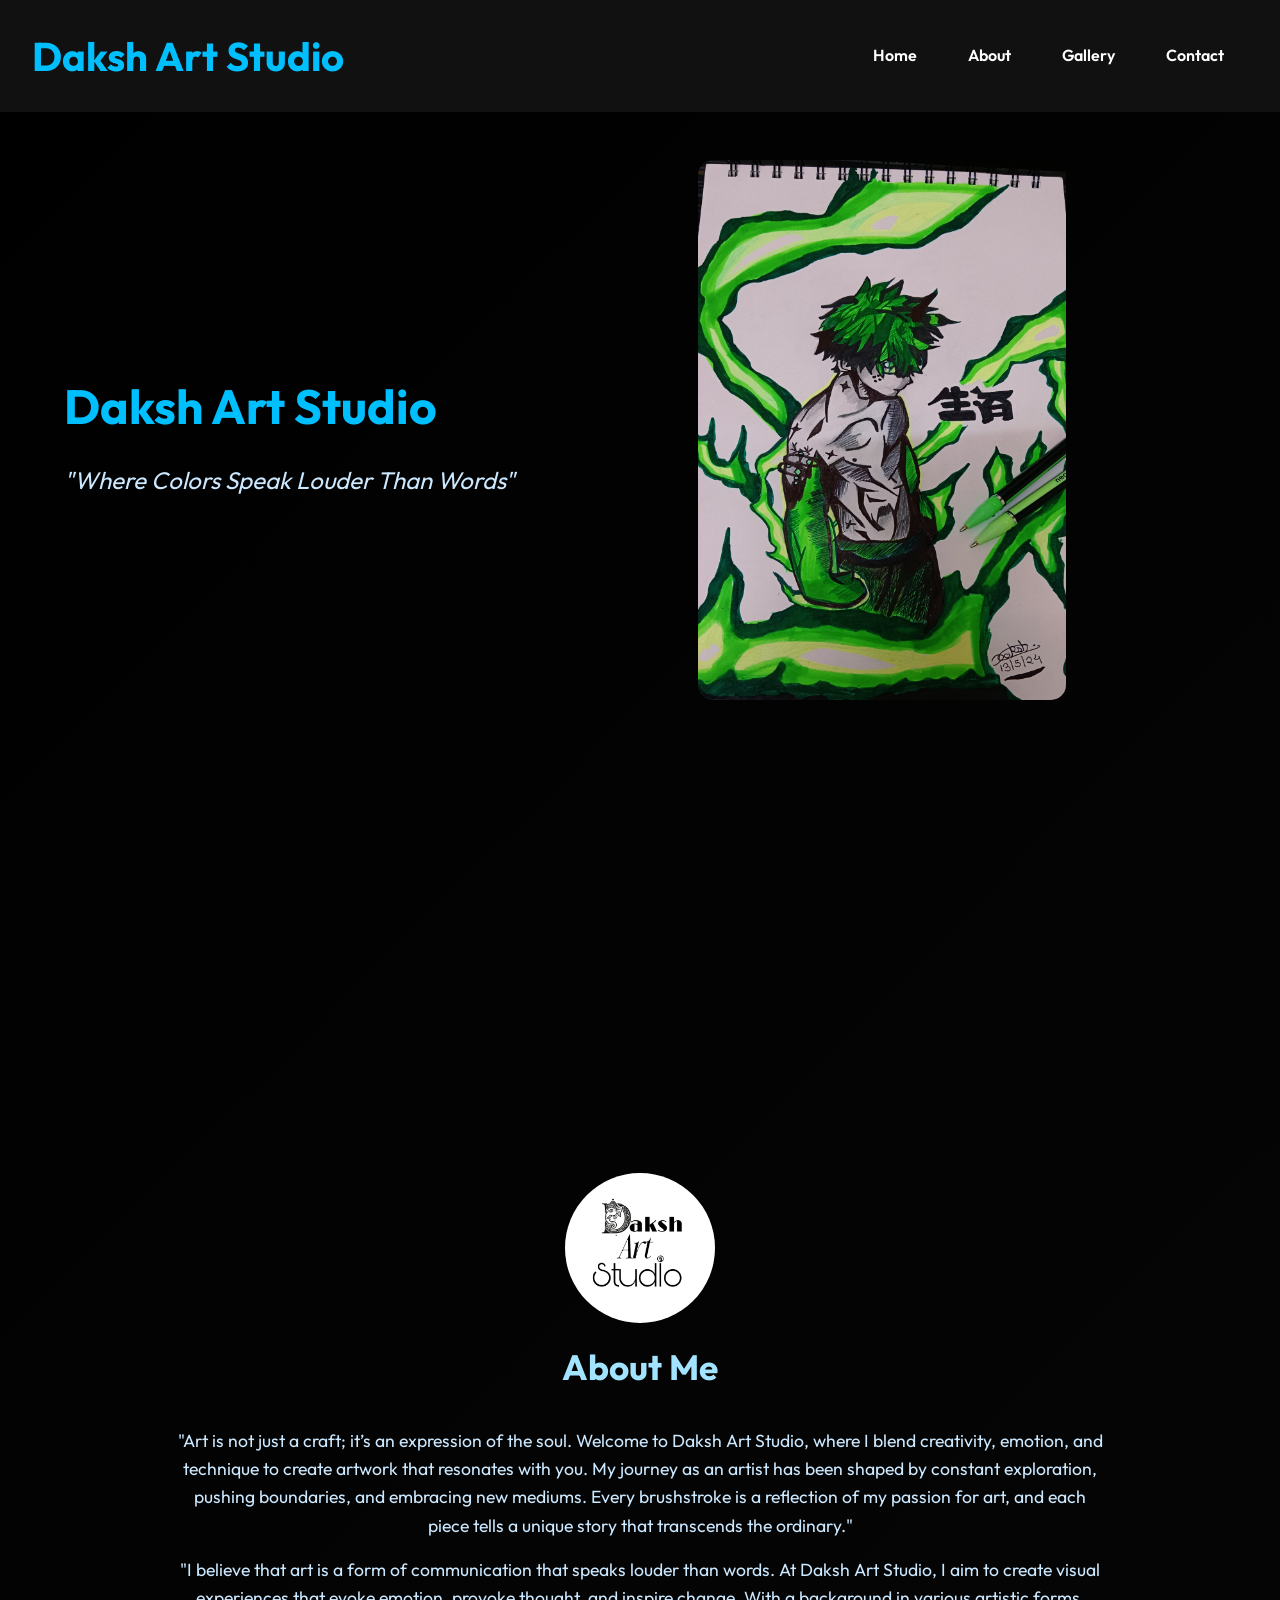
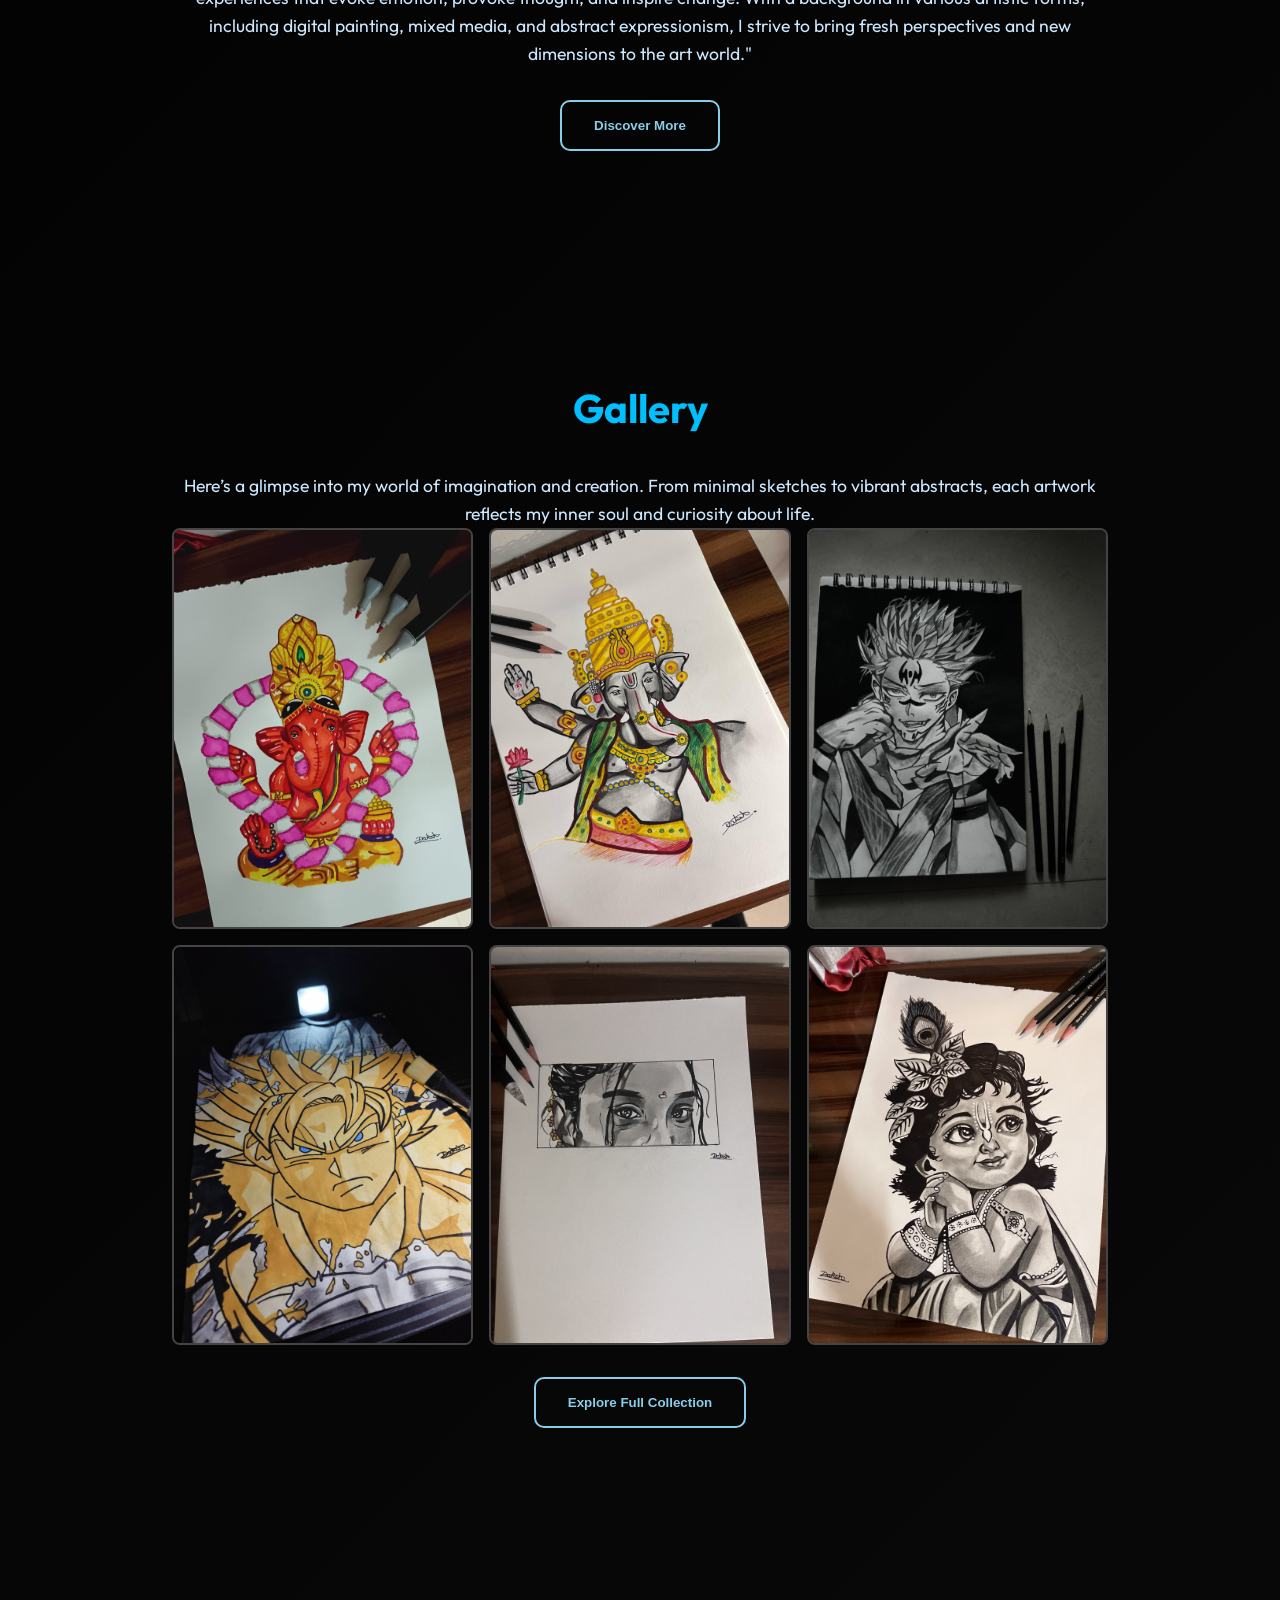
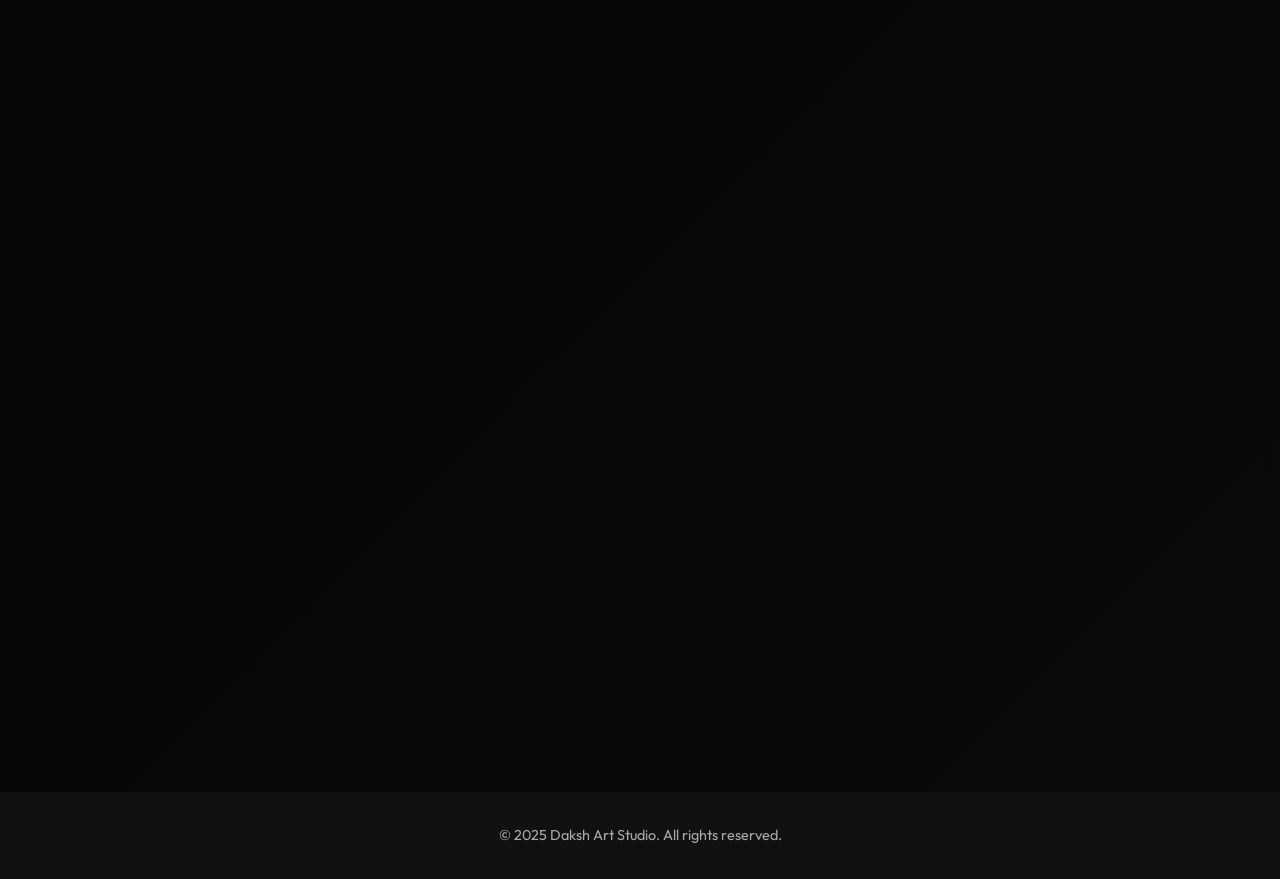
==== commit a9c65c48: "added the favicon icon" ====
--- a/index.html
+++ b/index.html
@@ -5,6 +5,7 @@
   <meta name="viewport" content="width=device-width, initial-scale=1.0" />
   <title>Daksh Art Studio</title>
   <link href="https://fonts.googleapis.com/css2?family=Playfair+Display:wght@400;700&family=Outfit:wght@300;600&display=swap" rel="stylesheet">
+  <link rel="icon" href="/assets/images/logo.jpg" type="image/x-icon">
   <style>
     * {
       margin: 0;
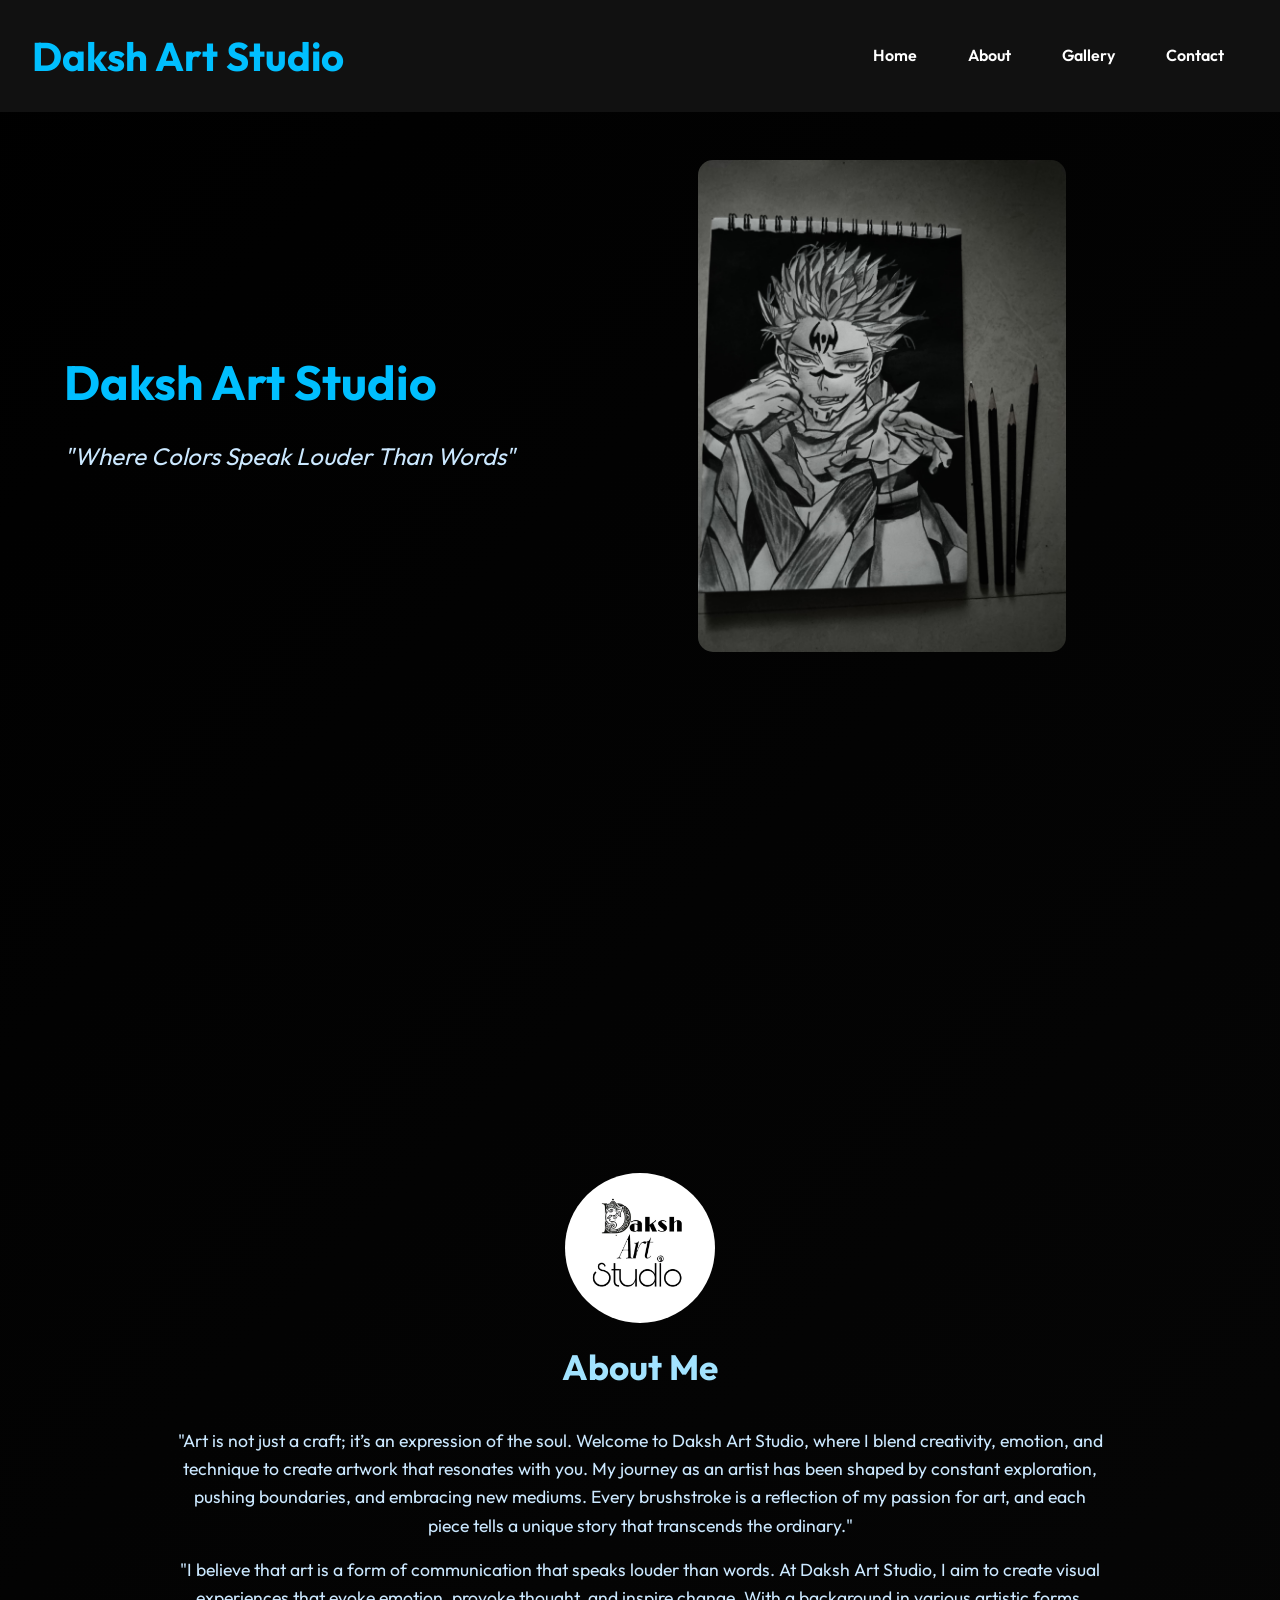
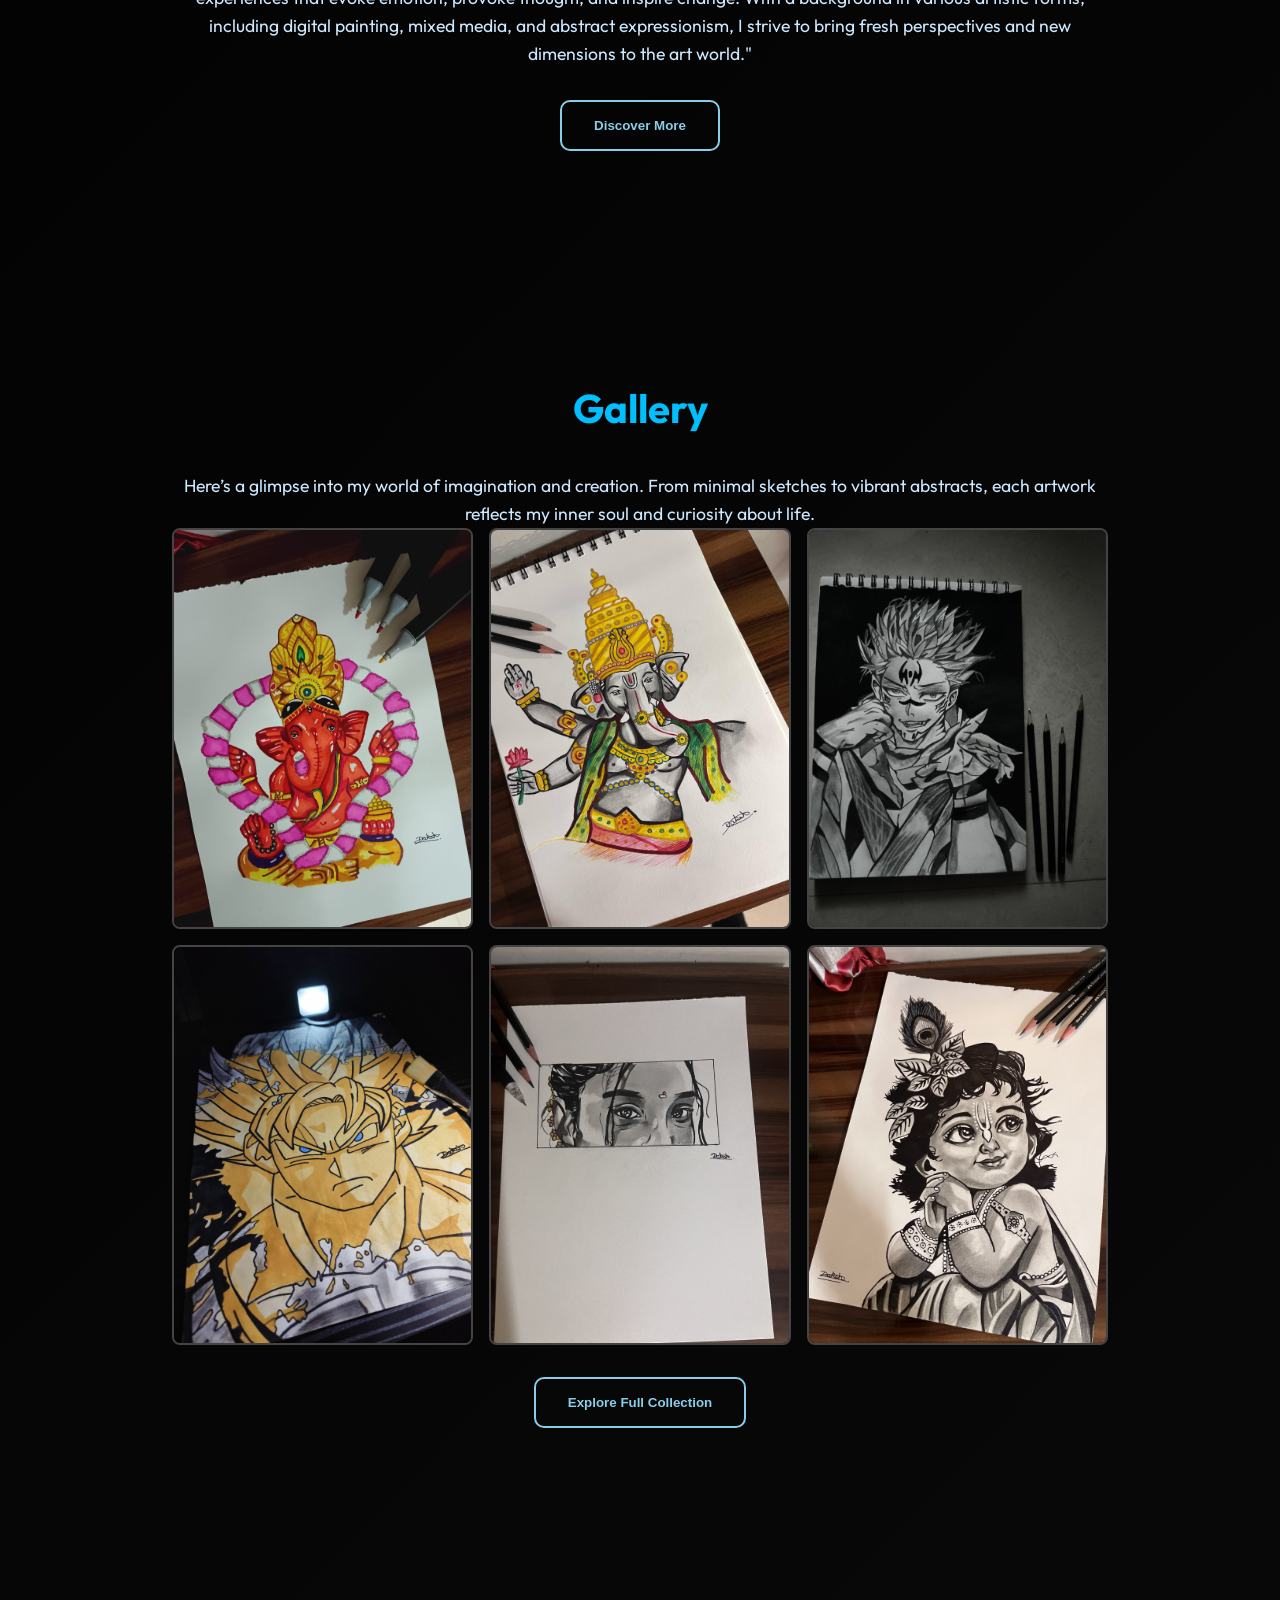
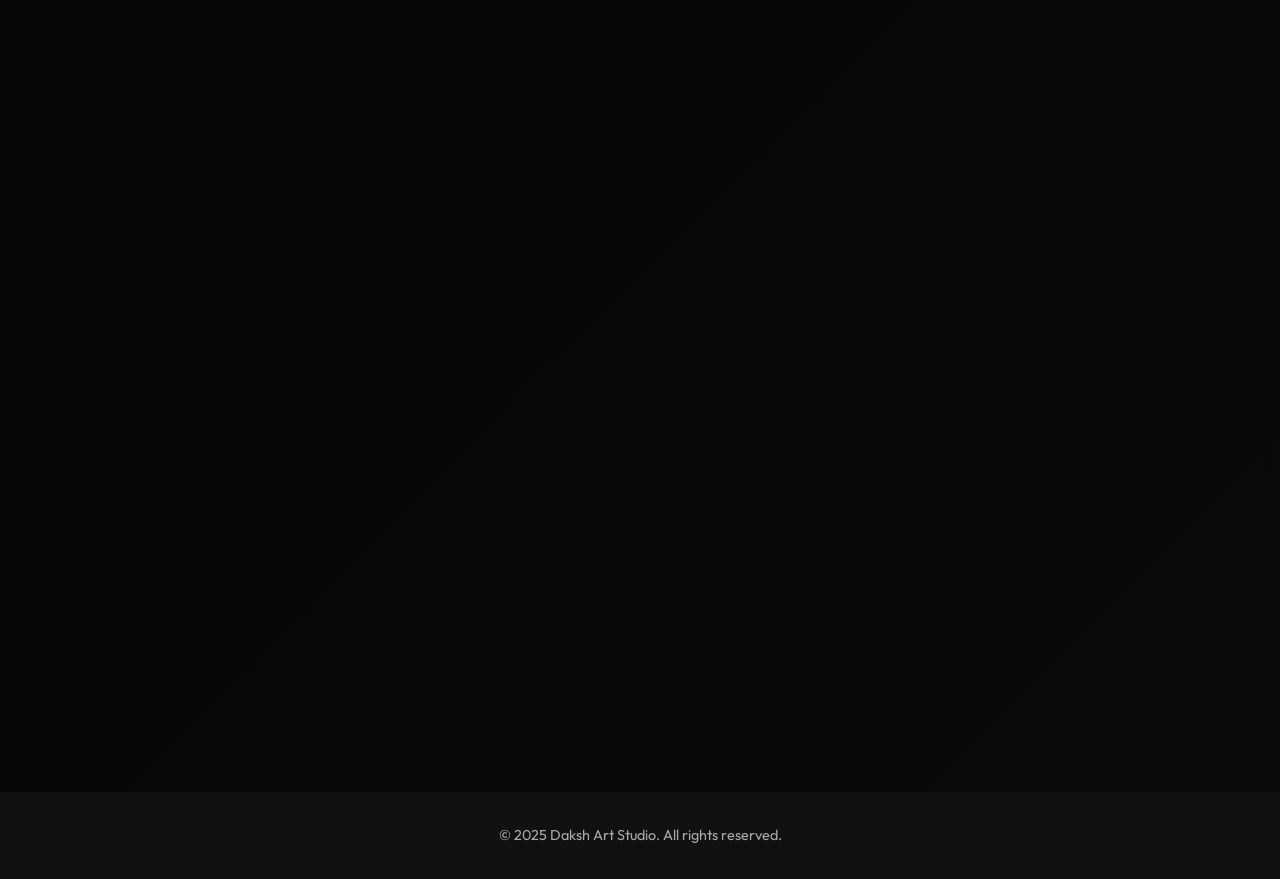
==== commit fdba259a: "added the links" ====
--- a/index.html
+++ b/index.html
@@ -375,7 +375,7 @@
     <nav>
       <a href="#home">Home</a>
       <a href="#about">About</a>
-      <a href="#gallery">Gallery</a>
+      <a href="gallery.html">Gallery</a>
       <a href="#contact">Contact</a>
     </nav>
   </header>
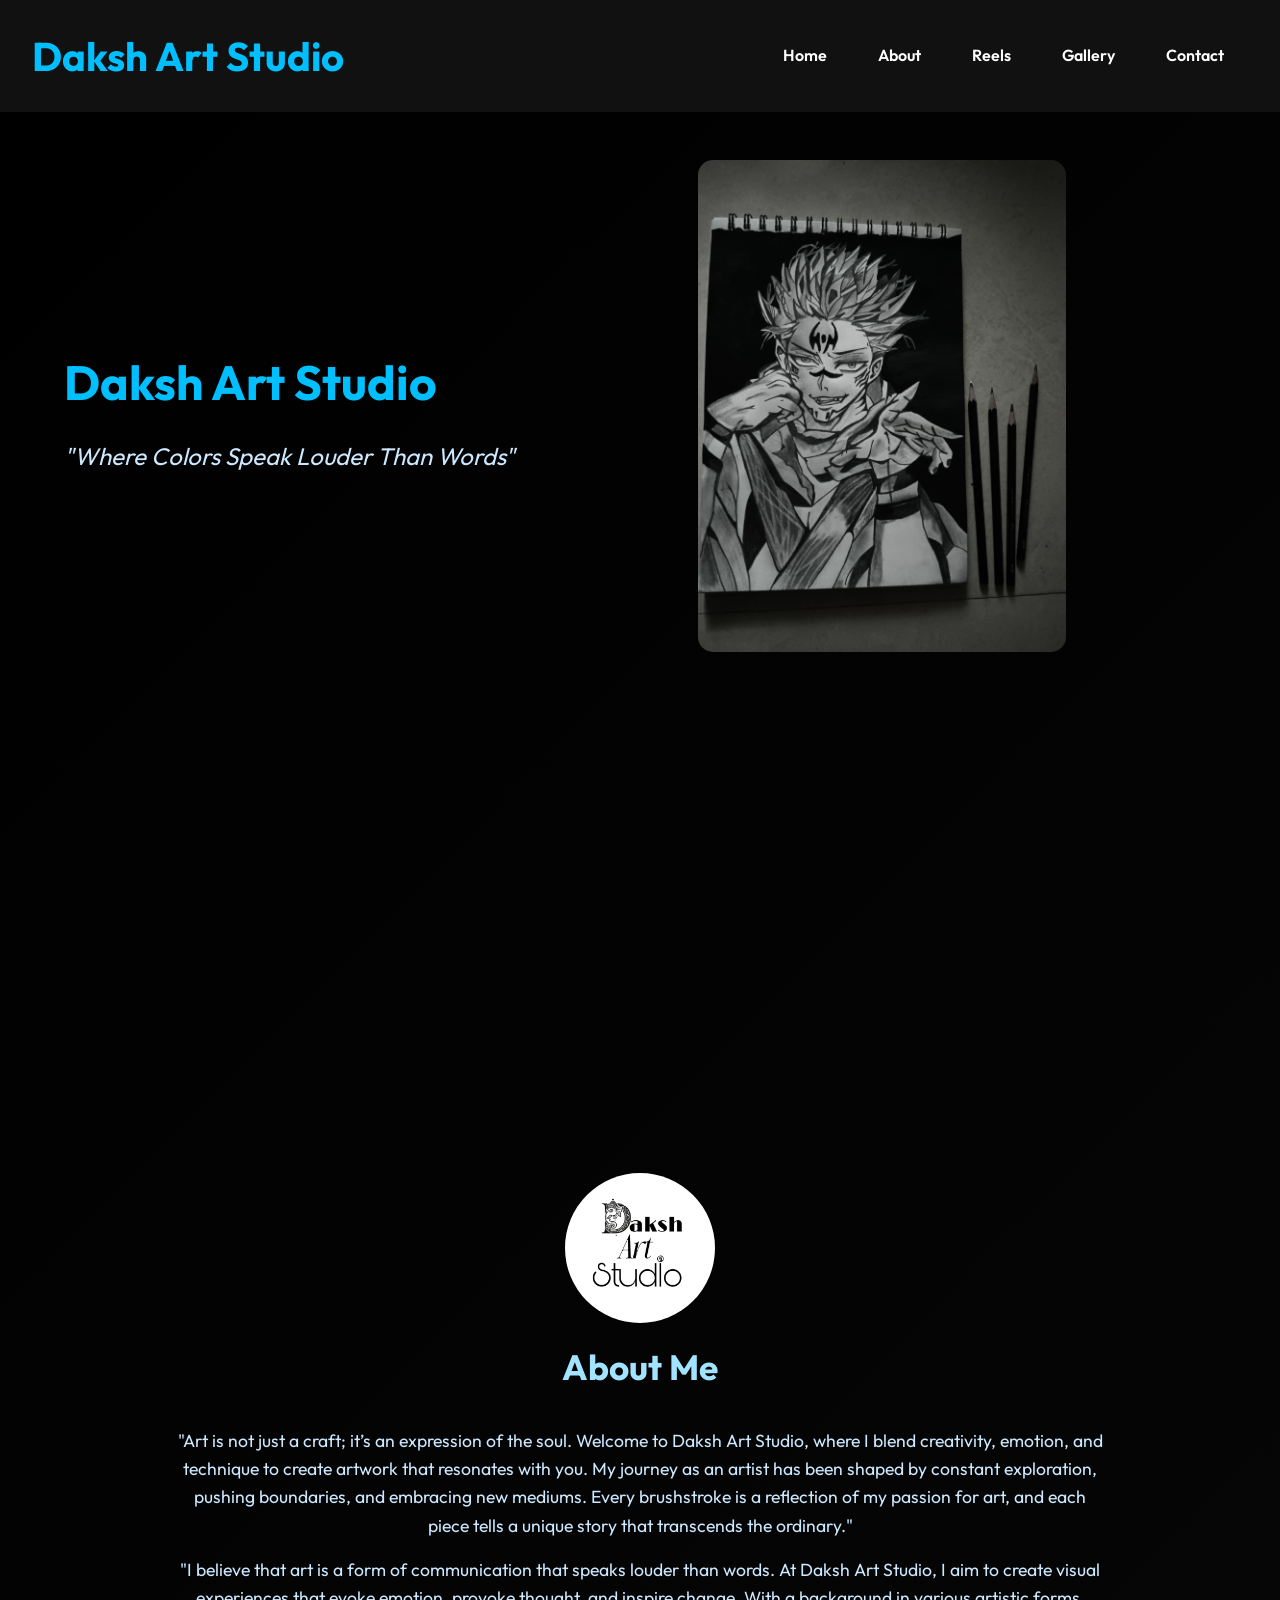
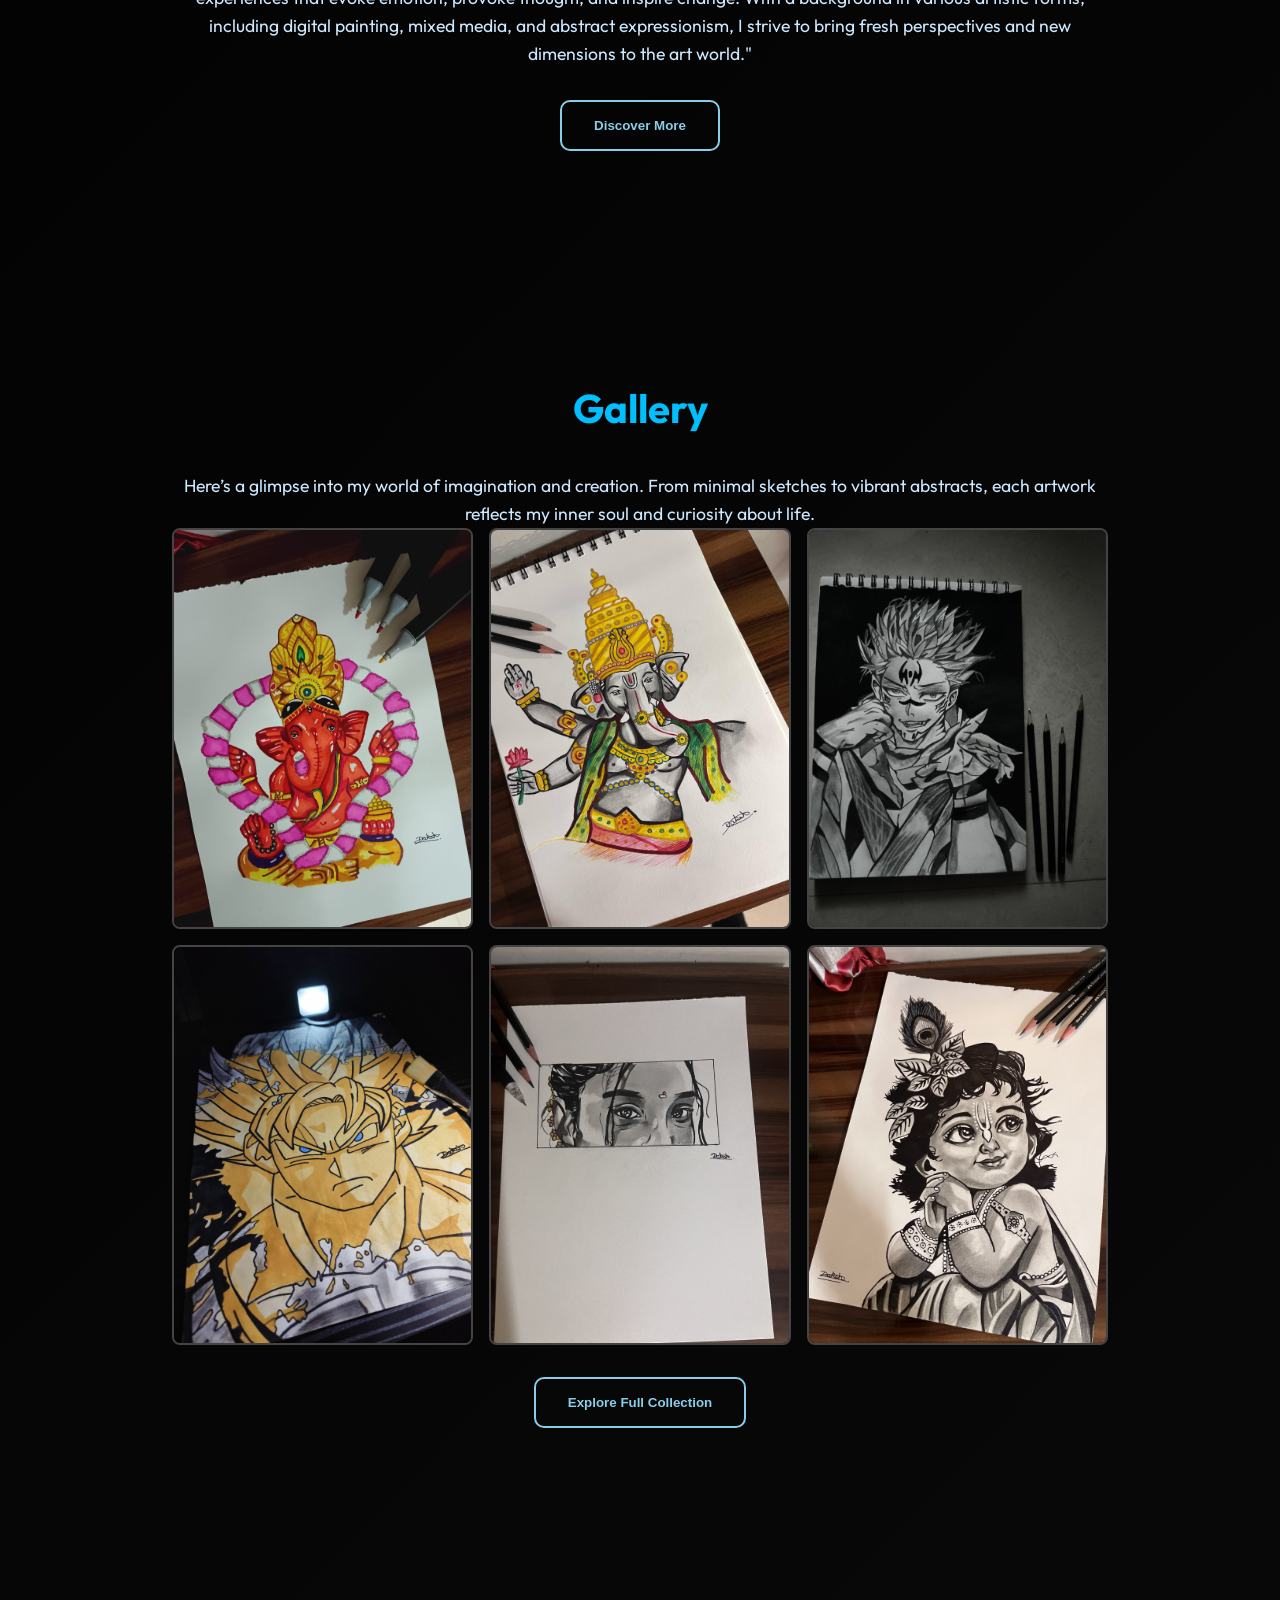
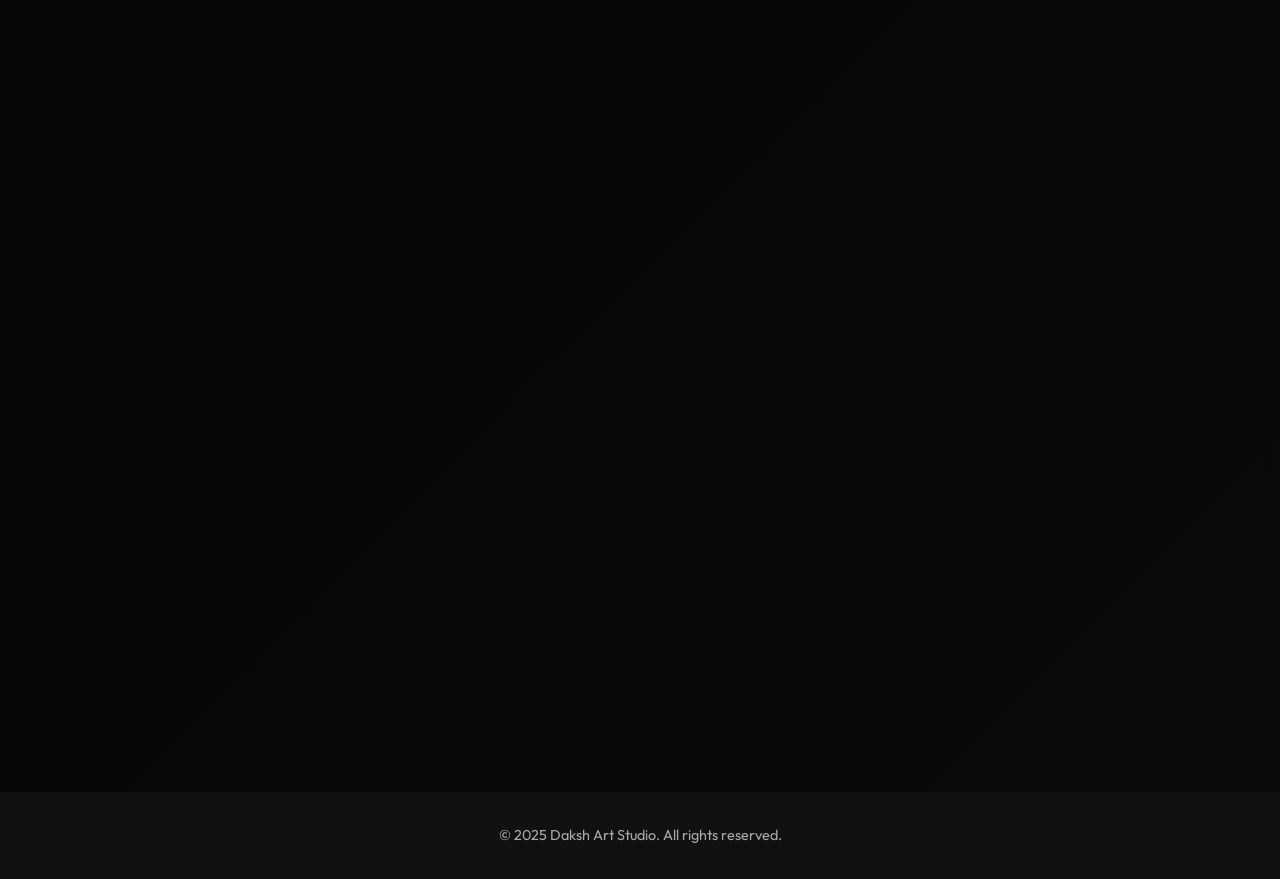
==== commit 943e6c81: "grid is ready" ====
--- a/index.html
+++ b/index.html
@@ -373,8 +373,9 @@
   <header>
     <h1 class="logo">Daksh Art Studio</h1>
     <nav>
-      <a href="#home">Home</a>
+      <a href="index.html">Home</a>
       <a href="#about">About</a>
+      <a href="reels.html">Reels</a>
       <a href="gallery.html">Gallery</a>
       <a href="#contact">Contact</a>
     </nav>
